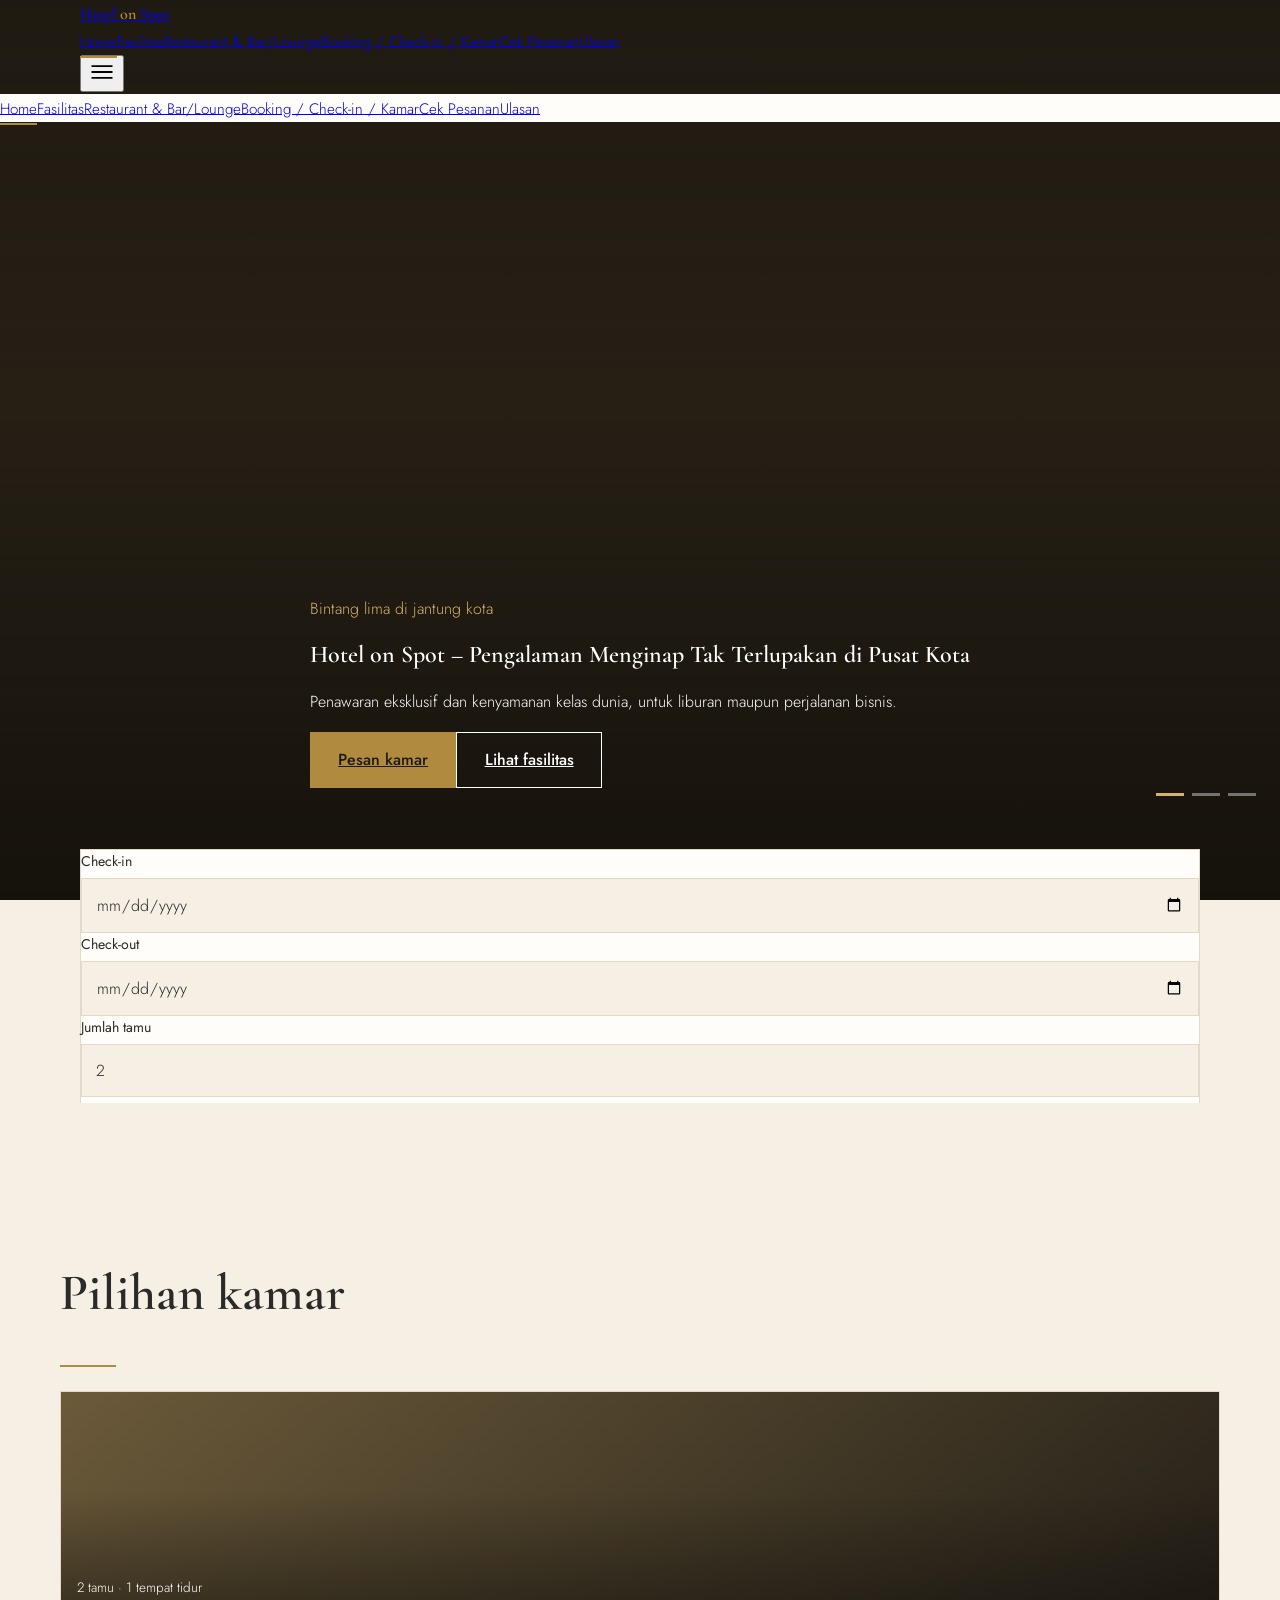
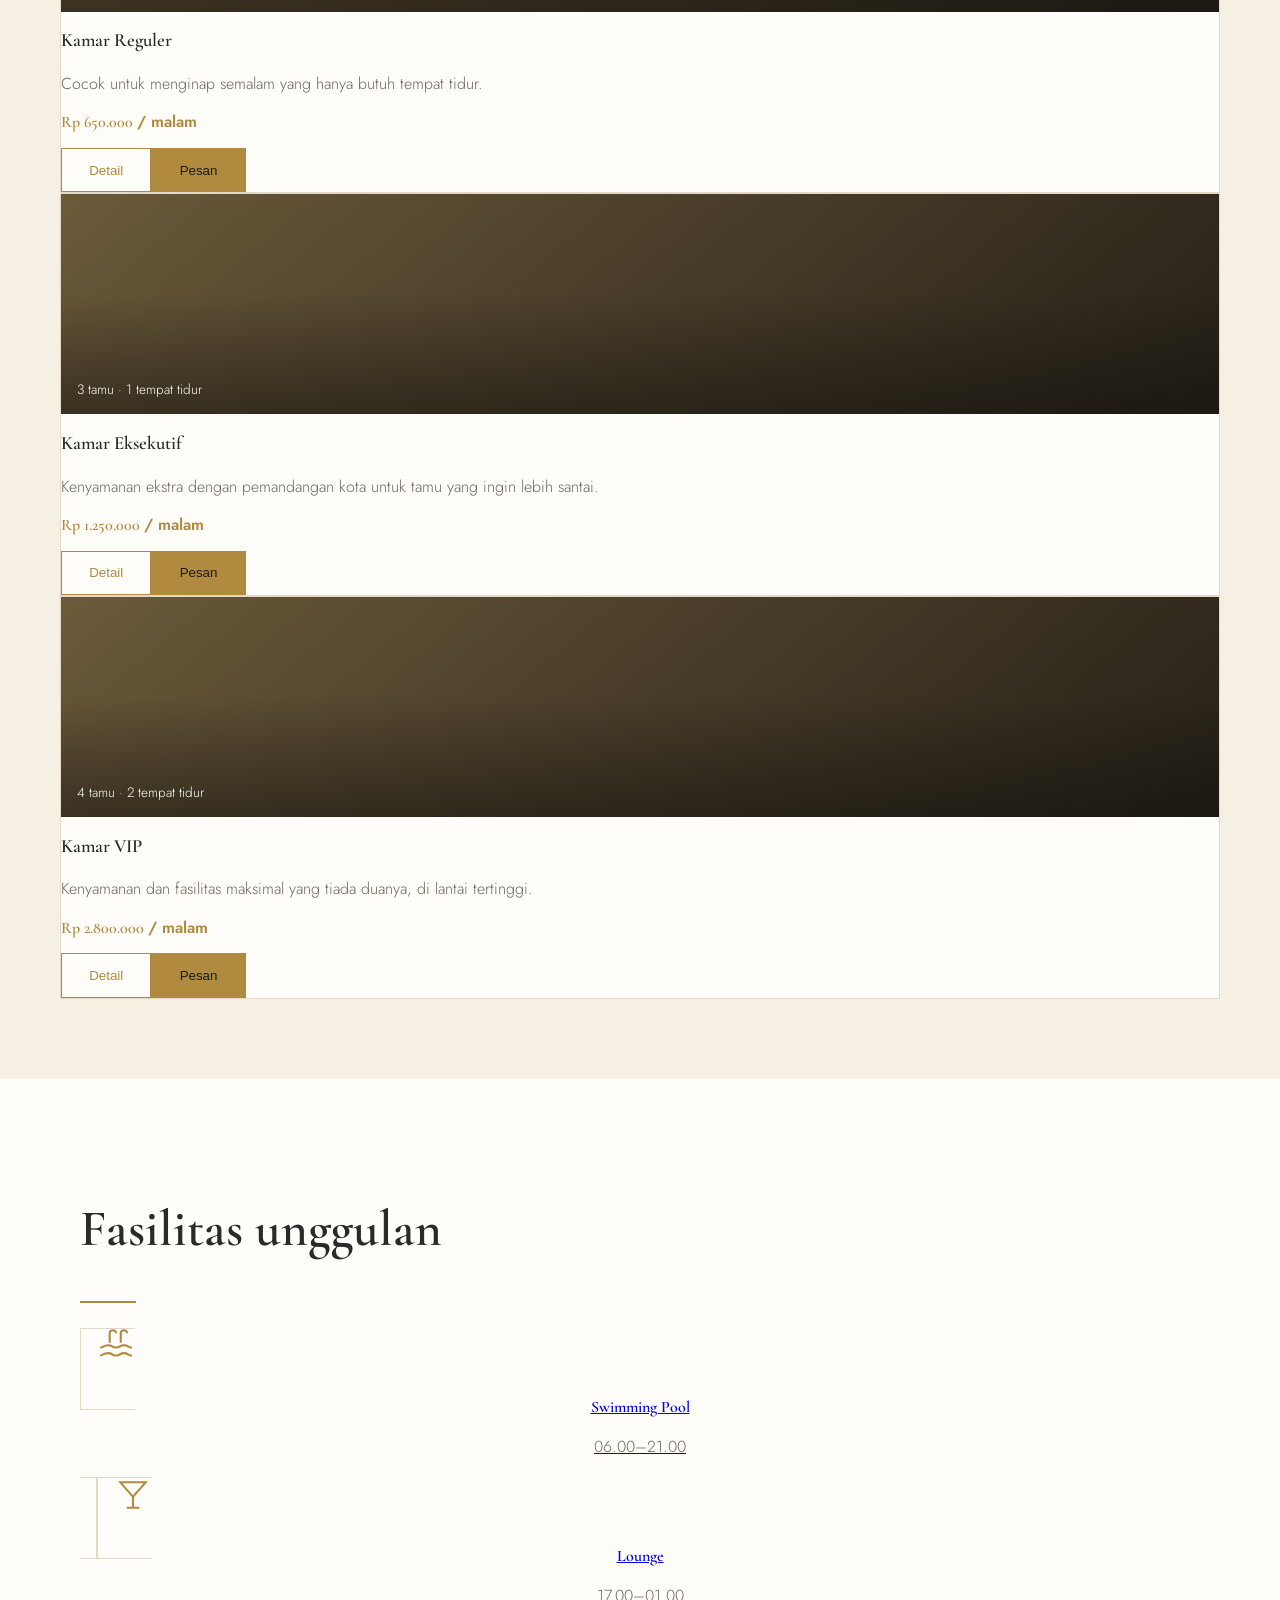
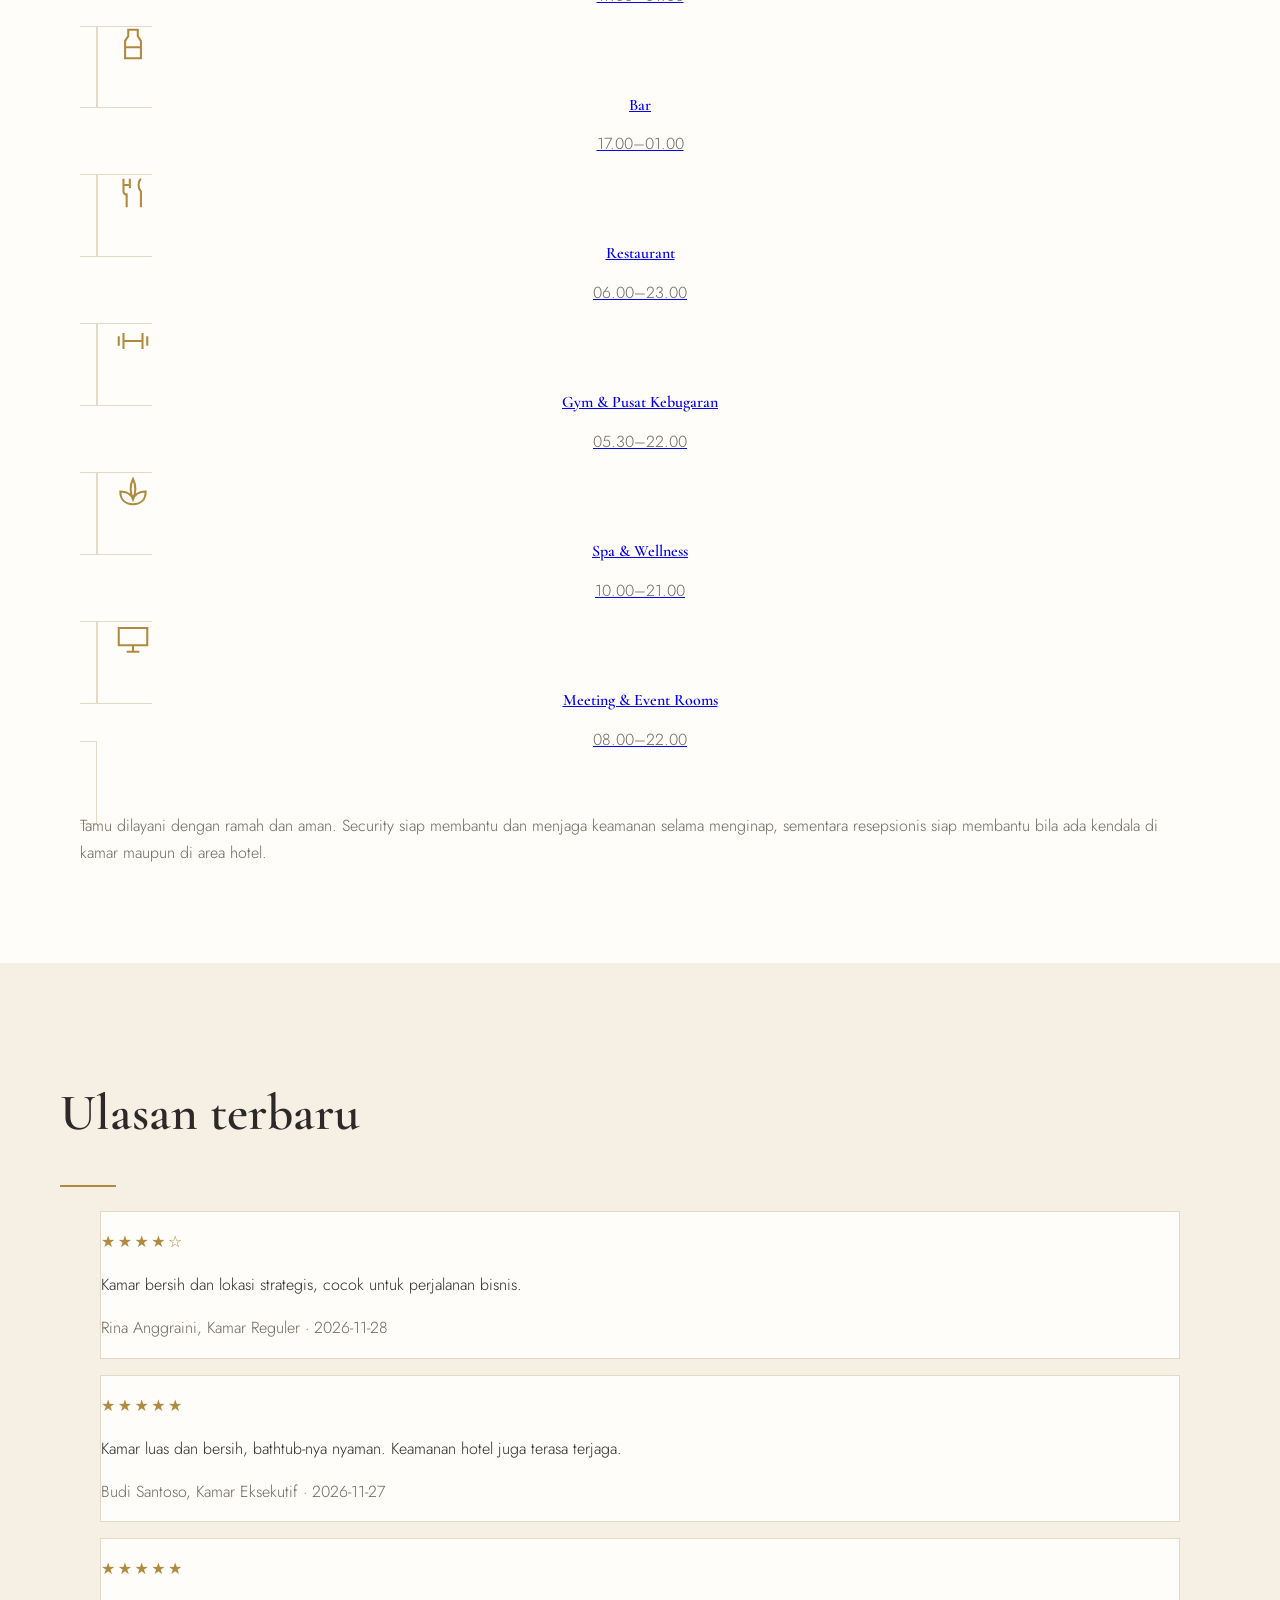
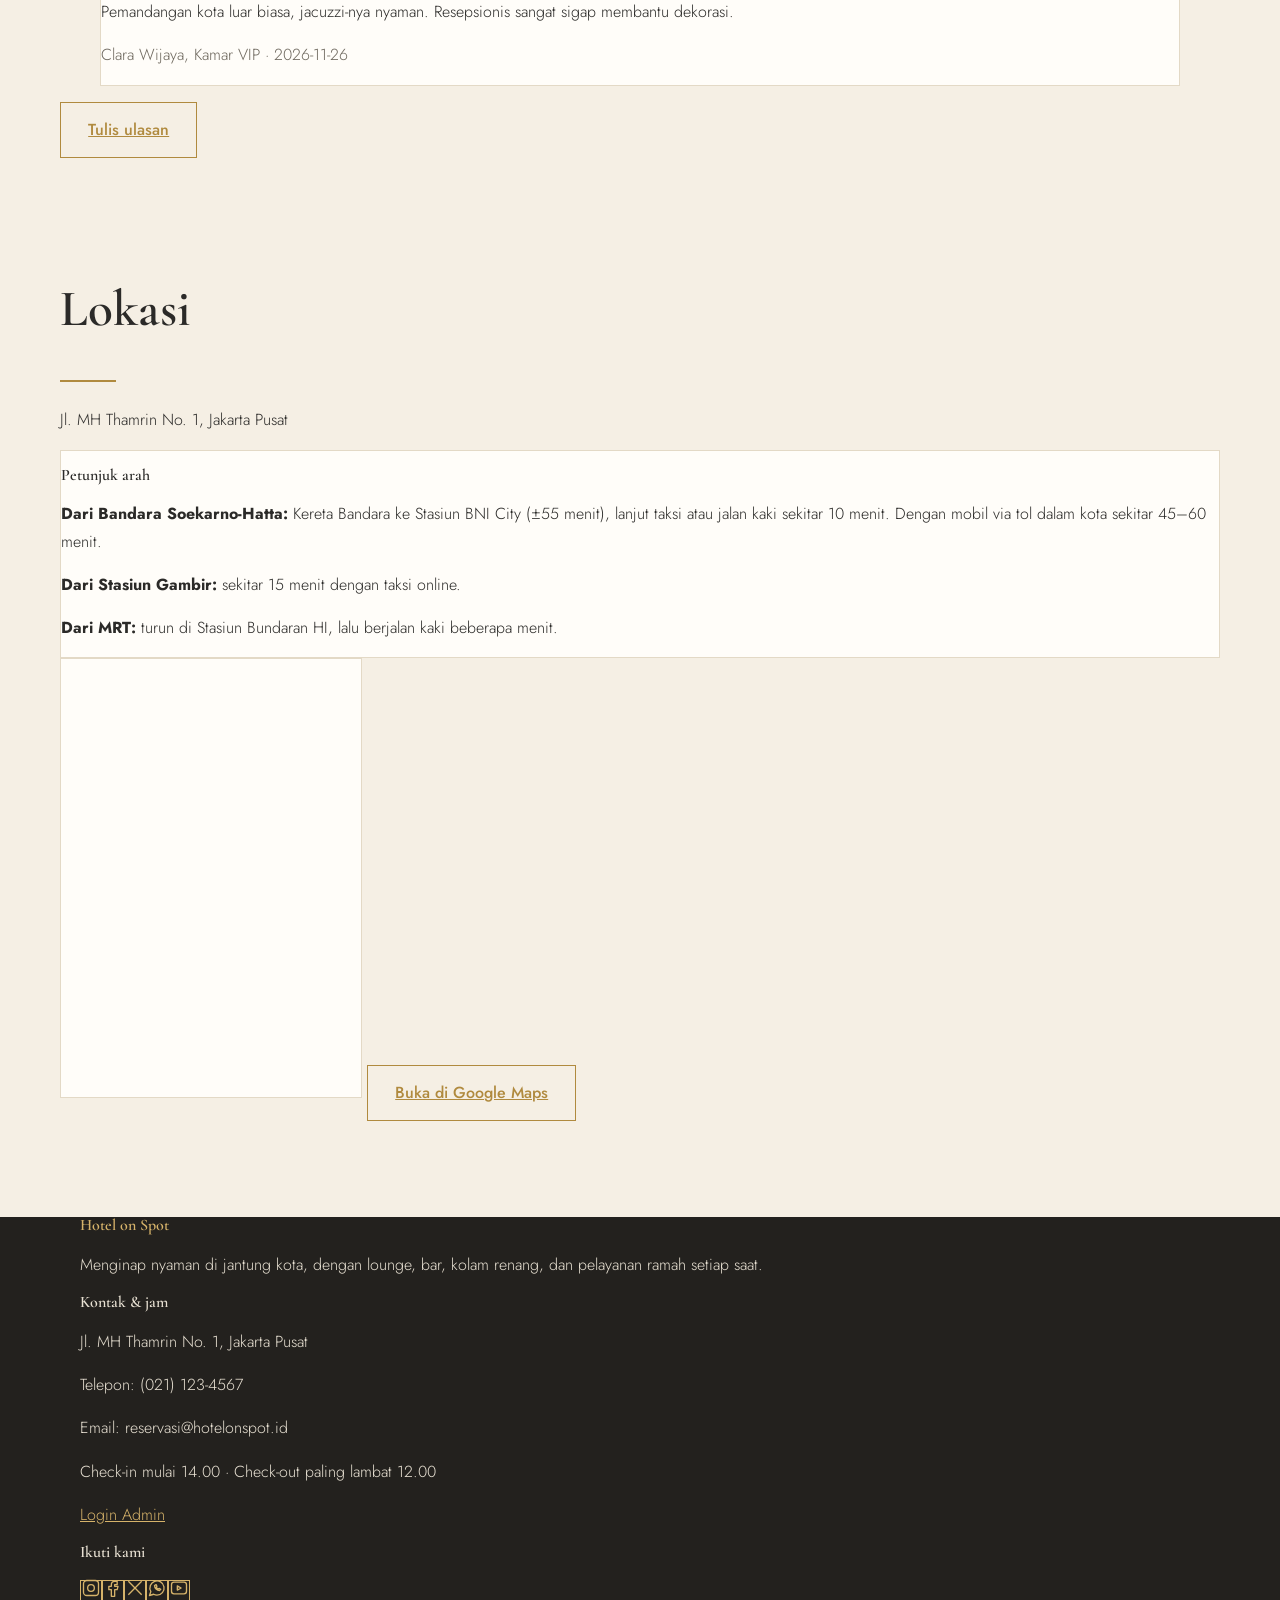
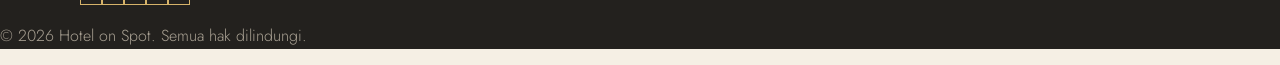
==== index.html @ 8a71a9d6 "Add files via upload" ====
<!DOCTYPE html>
<html lang="id">
<head>
<meta charset="utf-8">
<meta name="viewport" content="width=device-width, initial-scale=1">
<title>Hotel on Spot – Menginap di Pusat Kota</title>
<link href="https://fonts.googleapis.com/css2?family=Cormorant+Garamond:wght@500;600;700&family=Jost:wght@300;400;500&display=swap" rel="stylesheet">
<script src="https://cdn.tailwindcss.com"></script>
<link rel="stylesheet" href="style.css">
</head>
<body>

<header id="hdr">
  <div class="wrap flex items-center justify-between h-[72px]">
    <a href="#home" class="serif text-3xl">Hotel <span class="gold">on</span> Spot</a>
    <nav class="nav hidden lg:flex gap-7" id="nav"></nav>
    <button id="burger" class="lg:hidden p-2" aria-label="Buka menu" aria-expanded="false">
      <svg width="28" height="28" viewBox="0 0 24 24" fill="none" stroke="currentColor" stroke-width="1.6"><path d="M3 7h18M3 12h18M3 17h18"/></svg>
    </button>
  </div>
  <nav id="mnav" class="nav lg:hidden hidden flex-col gap-4 px-6 py-5"></nav>
</header>

<main>
<!-- HOME -->
<section class="view" id="v-home">
  <div class="hero">
    <div id="slides"></div>
    <div class="wrap w-full">
      <p class="mb-4 tracking-wide" style="color:var(--gold2)">Bintang lima di jantung kota</p>
      <h1 class="text-4xl md:text-7xl max-w-4xl">Hotel on Spot – Pengalaman Menginap Tak Terlupakan di Pusat Kota</h1>
      <p class="mt-6 max-w-xl text-lg">Penawaran eksklusif dan kenyamanan kelas dunia, untuk liburan maupun perjalanan bisnis.</p>
      <div class="mt-9 flex flex-wrap gap-3"><a class="btn" href="#booking">Pesan kamar</a><a class="btn btn-w" href="#fasilitas">Lihat fasilitas</a></div>
    </div>
    <div class="dots" id="dots"></div>
  </div>

  <div class="wrap quick">
    <form id="quick" class="card p-5 grid gap-4 md:grid-cols-4 items-end shadow-xl">
      <div><label for="qin">Check-in</label><input type="date" id="qin"></div>
      <div><label for="qout">Check-out</label><input type="date" id="qout"></div>
      <div><label for="qg">Jumlah tamu</label><input type="number" id="qg" min="1" max="6" value="2"></div>
      <button class="btn" type="submit">Cek ketersediaan</button>
    </form>
  </div>

  <div class="sec wrap">
    <h2 class="title rv">Pilihan kamar</h2><div class="rule"></div>
    <div class="grid gap-7 md:grid-cols-3" id="room-prev"></div>
  </div>

  <div class="sec" style="background:var(--surface)">
    <div class="wrap">
      <h2 class="title rv">Fasilitas unggulan</h2><div class="rule"></div>
      <div class="grid grid-cols-2 md:grid-cols-4 gap-4" id="fac-prev"></div>
      <p class="mt-8 max-w-2xl mute">Tamu dilayani dengan ramah dan aman. Security siap membantu dan menjaga keamanan selama menginap, sementara resepsionis siap membantu bila ada kendala di kamar maupun di area hotel.</p>
    </div>
  </div>

  <div class="sec wrap">
    <h2 class="title rv">Ulasan terbaru</h2><div class="rule"></div>
    <div class="grid gap-6 md:grid-cols-3" id="reviews"></div>
    <a class="btn btn-o mt-8" href="#ulasan">Tulis ulasan</a>
  </div>

  <div class="sec wrap grid gap-10 md:grid-cols-2" style="padding-top:0">
    <div class="rv">
      <h2 class="title">Lokasi</h2><div class="rule"></div>
      <p>Jl. MH Thamrin No. 1, Jakarta Pusat</p>
      <div class="card p-6 mt-5 space-y-3">
        <p class="serif text-2xl">Petunjuk arah</p>
        <p><b class="font-medium">Dari Bandara Soekarno-Hatta:</b> Kereta Bandara ke Stasiun BNI City (±55 menit), lanjut taksi atau jalan kaki sekitar 10 menit. Dengan mobil via tol dalam kota sekitar 45–60 menit.</p>
        <p><b class="font-medium">Dari Stasiun Gambir:</b> sekitar 15 menit dengan taksi online.</p>
        <p><b class="font-medium">Dari MRT:</b> turun di Stasiun Bundaran HI, lalu berjalan kaki beberapa menit.</p>
      </div>
    </div>
    <div class="rv">
      <iframe title="Peta Hotel on Spot" class="w-full card" style="height:440px" loading="lazy" src="https://www.google.com/maps?q=Jl.+MH+Thamrin+No.+1,+Jakarta+Pusat&output=embed"></iframe>
      <a class="btn btn-o mt-3" target="_blank" rel="noopener" href="https://www.google.com/maps/search/?api=1&query=Jl.+MH+Thamrin+No.+1+Jakarta+Pusat">Buka di Google Maps</a>
    </div>
  </div>
</section>

<!-- FASILITAS -->
<section class="view" id="v-fasilitas">
  <div class="ph" style="height:340px"><img id="fh" alt=""><div class="wrap" style="position:absolute;z-index:2;bottom:2.5rem;left:50%;transform:translateX(-50%);width:100%"><h1 class="title">Fasilitas</h1><p class="mt-2">Lounge, bar, kolam renang, dan lainnya, lengkap dengan jam operasional.</p></div></div>
  <div class="sec wrap space-y-20" id="fac-list"></div>
  <div class="wrap pb-20"><h2 class="title">Layanan tambahan</h2><div class="rule"></div><div class="grid gap-4 md:grid-cols-3" id="lay-list"></div></div>
</section>

<!-- RESTO -->
<section class="view" id="v-resto">
  <div class="wrap pt-28 grid grid-cols-2 md:grid-cols-4 gap-3" id="gallery"></div>
  <div class="sec wrap">
    <h1 class="title">Restaurant &amp; Bar/Lounge</h1><div class="rule"></div>
    <div class="card p-6 grid gap-5 md:grid-cols-2">
      <div><p class="serif text-2xl">Reservasi meja</p><a class="gold text-2xl serif" href="tel:+62211234567">(021) 123-4567</a><p class="text-sm mute">Restoran &amp; Lounge, setiap hari</p></div>
      <div><p class="serif text-2xl">Room service</p><a class="gold text-2xl serif" href="tel:+62211234568">(021) 123-4568 ext. 9</a><p class="text-sm mute">Diantar langsung ke kamar hotel</p></div>
    </div>
    <div class="tabs flex flex-wrap gap-2 mt-12" id="mtabs"></div>
    <div class="grid gap-12 md:grid-cols-2 mt-8" id="menus"></div>
  </div>
</section>

<!-- BOOKING: daftar kamar + form reservasi -->
<section class="view" id="v-booking">
  <div class="sec wrap" style="padding-top:8rem">
    <h1 class="title">Booking / Kamar</h1><div class="rule"></div>
    <p class="mb-10 max-w-2xl mute">Check-in mulai pukul <span class="ci-t"></span>, check-out paling lambat pukul <span class="co-t"></span>.</p>
    <div class="grid gap-7 lg:grid-cols-3" id="rooms"></div>

    <div class="grid gap-10 lg:grid-cols-5 mt-20" id="form-area">
      <form id="bf" class="card p-7 lg:col-span-3 grid gap-4 md:grid-cols-2" novalidate>
        <h2 class="title md:col-span-2" style="font-size:2.2rem">Form reservasi</h2>
        <div><label for="ci">Tanggal check-in</label><input type="date" id="ci"></div>
        <div><label for="co">Tanggal check-out</label><input type="date" id="co"></div>
        <div><label for="rt">Tipe kamar</label><select id="rt"></select></div>
        <div><label for="gs">Jumlah tamu</label><input type="number" id="gs" min="1" max="6" value="2"></div>
        <div><label for="nm">Nama lengkap tamu</label><input id="nm" autocomplete="name"></div>
        <div><label for="hp">No. telepon / WhatsApp</label><input id="hp" type="tel" placeholder="08xxxxxxxxxx" autocomplete="tel"></div>
        <div><label for="em">Email</label><input id="em" type="email" autocomplete="email"></div>
        <div><label for="idn">No. identitas KTP/paspor (opsional)</label><input id="idn" inputmode="numeric"></div>
        <div class="md:col-span-2"><label for="al">Alamat (opsional)</label><input id="al" autocomplete="street-address"></div>
        <div><label for="pr">Kode promo (opsional)</label><input id="pr" placeholder="SPOT10 / LIBURAN15"></div>
        <div><label for="rq">Permintaan khusus (opsional)</label><input id="rq"></div>
        <p id="err" class="md:col-span-2 text-sm" style="color:#c0392b" role="alert"></p>
        <button class="btn md:col-span-2" type="submit">Buat reservasi &amp; lanjut ke pembayaran</button>
      </form>
      <aside class="lg:col-span-2 space-y-5">
        <div class="card p-6"><p class="serif text-2xl mb-2">Ringkasan</p><div id="sum" class="mute">Pilih tanggal dan tipe kamar untuk melihat ketersediaan dan estimasi biaya.</div></div>
        <div class="card p-6"><p class="serif text-2xl mb-2">Kebijakan pembatalan</p><p class="mute">Pembatalan gratis hingga 48 jam sebelum check-in; setelahnya dikenakan biaya satu malam. Dana yang sudah dibayarkan dikembalikan melalui metode pembayaran semula dalam 3–7 hari kerja.</p></div>
      </aside>
    </div>
  </div>
</section>

<!-- PEMBAYARAN -->
<section class="view" id="v-bayar"><div class="sec wrap" style="padding-top:8rem;max-width:880px"><h1 class="title">Pembayaran</h1><div class="rule"></div><div id="bayar-box"></div></div></section>

<!-- KONFIRMASI / CEK PESANAN -->
<section class="view" id="v-pesanan"><div class="sec wrap" style="padding-top:8rem;max-width:880px">
  <h1 class="title">Cek Pesanan</h1><div class="rule"></div>
  <form id="cf" class="flex gap-3 flex-wrap"><input id="ck" placeholder="Kode booking, contoh: HOS-D3M004" style="flex:1;min-width:220px"><button class="btn" type="submit">Cari</button></form>
  <div id="pesanan-box" class="mt-8"></div>
</div></section>

<!-- ULASAN -->
<section class="view" id="v-ulasan"><div class="sec wrap" style="padding-top:8rem">
  <h1 class="title">Ulasan</h1><div class="rule"></div>
  <div class="grid gap-10 lg:grid-cols-5">
    <form id="uf" class="card p-7 lg:col-span-2 grid gap-4" novalidate>
      <h2 class="serif text-3xl">Tulis ulasan</h2>
      <p class="text-sm mute">Ulasan dapat ditulis setelah check-out, memakai kode booking Anda.</p>
      <div><label for="uk">Kode booking</label><input id="uk" placeholder="HOS-XXXXXX"></div>
      <div><label for="ur">Rating</label><select id="ur"><option value="5">★★★★★ – Sangat baik</option><option value="4">★★★★ – Baik</option><option value="3">★★★ – Cukup</option><option value="2">★★ – Kurang</option><option value="1">★ – Buruk</option></select></div>
      <div><label for="ukm">Komentar</label><textarea id="ukm" rows="4"></textarea></div>
      <p id="uerr" class="text-sm" style="color:#c0392b" role="alert"></p>
      <button class="btn" type="submit">Kirim ulasan</button>
    </form>
    <div class="lg:col-span-3 space-y-4" id="ulasan-list"></div>
  </div>
</div></section>
</main>

<footer>
  <div class="wrap py-16 grid gap-10 md:grid-cols-3">
    <div><p class="serif text-3xl" style="color:var(--gold2)">Hotel on Spot</p><p class="mt-3 text-sm">Menginap nyaman di jantung kota, dengan lounge, bar, kolam renang, dan pelayanan ramah setiap saat.</p></div>
    <div class="text-sm space-y-1"><p class="serif text-2xl mb-2">Kontak &amp; jam</p><p>Jl. MH Thamrin No. 1, Jakarta Pusat</p><p>Telepon: (021) 123-4567</p><p>Email: reservasi@hotelonspot.id</p><p>Check-in mulai <span class="ci-t"></span> · Check-out paling lambat <span class="co-t"></span></p><p class="pt-2"><a href="admin.html" style="color:var(--gold2)">Login Admin</a></p></div>
    <div><p class="serif text-2xl mb-3">Ikuti kami</p><div class="flex gap-3" id="soc"></div></div>
  </div>
  <p class="text-center text-xs pb-6" style="color:#a9a193">© 2026 Hotel on Spot. Semua hak dilindungi.</p>
</footer>

<button id="top" aria-label="Kembali ke atas">↑</button>
<div id="toast" role="status"></div>
<div class="ov" id="ov"><button class="x" aria-label="Tutup">×</button><div id="ovc" style="position:relative;max-width:100%;width:100%;display:flex;justify-content:center"></div></div>

<script src="db.js"></script>
<script src="script.js"></script>
</body>
</html>
---- style.css ----
:root{--bg:#f5efe4;--surface:#fffdf9;--ink:#2b2a28;--mute:#6d675d;--gold:#b08a3e;--gold2:#d6b36a;--line:#e3d9c6;--dark:#23211e}
*{box-sizing:border-box}
html{scroll-behavior:smooth;scroll-padding-top:90px}
body{margin:0;background:var(--bg);color:var(--ink);font-family:'Jost',system-ui,sans-serif;font-weight:300;line-height:1.7}
h1,h2,h3,.serif{font-family:'Cormorant Garamond',Georgia,serif;font-weight:600;line-height:1.12}
.wrap{max-width:1160px;margin:0 auto;padding:0 1.25rem}
.sec{padding:5rem 0}
.gold{color:var(--gold)}
.mute{color:var(--mute)}
.title{font-size:clamp(2rem,4.5vw,3.2rem)}
.rule{width:56px;height:2px;background:var(--gold);margin:1rem 0 1.5rem}

/* header */
#hdr{position:fixed;top:0;left:0;right:0;z-index:50;color:#fff;transition:background .35s,color .35s,box-shadow .35s}
#hdr.solid{background:rgba(255,253,249,.88);backdrop-filter:blur(14px);-webkit-backdrop-filter:blur(14px);color:var(--ink);box-shadow:0 1px 0 var(--line)}
.nav a{position:relative;padding:.35rem 0;cursor:pointer;font-size:.95rem}
.nav a::after{content:"";position:absolute;left:0;bottom:0;height:2px;width:0;background:var(--gold);transition:width .3s}
.nav a:hover::after,.nav a.on::after{width:100%}
#mnav{background:var(--surface);color:var(--ink)}

/* buttons */
.btn{display:inline-block;background:var(--gold);color:#1b1a17;padding:.85rem 1.7rem;font-weight:500;border:1px solid var(--gold);cursor:pointer;transition:transform .2s,background .2s,color .2s}
.btn:hover{background:var(--gold2);transform:translateY(-2px)}
.btn-o{background:transparent;color:var(--gold)}
.btn-o:hover{background:var(--gold);color:#1b1a17}
.btn-w{background:transparent;color:#fff;border-color:#fff}
.btn-w:hover{background:#fff;color:#1b1a17}

/* views */
.view{display:none}.view.on{display:block;animation:fade .5s ease}
@keyframes fade{from{opacity:0}to{opacity:1}}

/* hero */
.hero{position:relative;min-height:100vh;display:flex;align-items:flex-end;color:#fff;overflow:hidden;background:#2b2418}
.slide{position:absolute;inset:0;background-size:cover;background-position:center;opacity:0;transition:opacity 1.6s ease;transform:scale(1.02)}
.slide.on{opacity:1;animation:kb 9s ease-out forwards}
@keyframes kb{to{transform:scale(1.1)}}
.hero::after{content:"";position:absolute;inset:0;background:linear-gradient(to top,rgba(18,15,10,.85),rgba(18,15,10,.2) 55%,rgba(18,15,10,.45))}
.hero .wrap{position:relative;z-index:2;padding-bottom:7rem;padding-top:8rem}
.dots{position:absolute;z-index:3;right:1.5rem;bottom:6.5rem;display:flex;gap:.5rem}
.dots button{width:28px;height:3px;border:0;background:rgba(255,255,255,.4);cursor:pointer}
.dots button.on{background:var(--gold2)}

/* quick form */
.quick{position:relative;z-index:10;margin-top:-3.2rem}
.card{background:var(--surface);border:1px solid var(--line)}
.lift{transition:transform .35s,box-shadow .35s}
.lift:hover{transform:translateY(-6px);box-shadow:0 20px 40px -18px rgba(43,42,40,.35)}

/* images */
.ph{position:relative;overflow:hidden;background:linear-gradient(140deg,#6b5a3a,#241f17);color:#fff}
.ph img{position:absolute;inset:0;width:100%;height:100%;object-fit:cover;transition:transform .8s}
.lift:hover .ph img,.ph.zoom:hover img{transform:scale(1.07)}
.ph::after{content:"";position:absolute;inset:0;background:linear-gradient(to top,rgba(20,18,14,.5),transparent 55%);pointer-events:none}
.ph .cap{position:absolute;z-index:2;left:1rem;bottom:.8rem;font-size:.85rem}

/* stats */
.stat b{display:block;font-family:'Cormorant Garamond',serif;font-size:2.6rem;color:var(--gold);font-weight:600}

/* facility tiles */
.tile{padding:1.8rem 1rem;text-align:center;cursor:pointer;transition:background .3s,color .3s,transform .3s}
.tile:hover{background:var(--dark);color:#fff;transform:translateY(-4px)}
.tile svg{width:38px;height:38px;margin:0 auto .6rem;stroke:var(--gold);fill:none;stroke-width:1.3}

/* forms */
label{font-size:.88rem;font-weight:400;display:block;margin-bottom:.25rem}
input,select,textarea{width:100%;background:var(--bg);border:1px solid var(--line);padding:.75rem .85rem;color:var(--ink);font:inherit;transition:border-color .2s,box-shadow .2s}
input:focus,select:focus,textarea:focus{outline:none;border-color:var(--gold);box-shadow:0 0 0 3px rgba(176,138,62,.2)}
a:focus-visible,button:focus-visible{outline:2px solid var(--gold);outline-offset:2px}

/* menu */
.tabs button{padding:.55rem 1.3rem;border:1px solid var(--line);background:var(--surface);cursor:pointer;font:inherit;transition:all .25s}
.tabs button.on{background:var(--dark);color:#fff;border-color:var(--dark)}
.menu-row{display:flex;gap:1rem;justify-content:space-between;padding:.95rem 0;border-bottom:1px dashed var(--line)}

/* reviews */
.stars{color:var(--gold);letter-spacing:.15em}

/* modal + lightbox */
.ov{position:fixed;inset:0;z-index:80;background:rgba(15,13,10,.78);display:none;align-items:center;justify-content:center;padding:1rem}
.ov.on{display:flex;animation:fade .25s}
.modal{max-width:880px;width:100%;max-height:92vh;overflow:auto;background:var(--surface)}
.x{position:absolute;top:.6rem;right:.9rem;font-size:2rem;line-height:1;background:none;border:0;color:#fff;cursor:pointer;z-index:5}

/* reveal */
.rv{opacity:0;transform:translateY(22px);transition:opacity .8s,transform .8s}
.rv.in{opacity:1;transform:none}

/* misc */
#top{position:fixed;right:1.2rem;bottom:1.2rem;z-index:45;width:46px;height:46px;border-radius:50%;border:0;background:var(--gold);cursor:pointer;display:none;font-size:1.2rem}
#toast{position:fixed;left:50%;bottom:1.5rem;transform:translateX(-50%);background:var(--dark);color:#fff;padding:.8rem 1.4rem;z-index:90;display:none}
footer{background:var(--dark);color:#e8e1d3}
@media (prefers-reduced-motion:reduce){*{animation:none!important;transition:none!important}.rv{opacity:1;transform:none}}

/* ===== badge, tabel, admin ===== */
.badge{display:inline-block;padding:.1rem .6rem;border-radius:999px;font-size:.78rem;font-weight:500;background:#eee;color:#333;white-space:nowrap}
.b-lunas,.b-dikonfirmasi,.b-check-out{background:#e3f1e4;color:#2e6b32}
.b-menunggu_pembayaran,.b-menunggu_verifikasi{background:#fbf0d6;color:#8a6414}
.b-check-in{background:#dfeaf7;color:#244e86}
.b-dibatalkan,.b-ditolak{background:#f8dedb;color:#a33327}
.adm-top{position:sticky;top:0;z-index:60;display:flex;align-items:center;justify-content:space-between;gap:1rem;padding:.8rem 1.25rem;background:var(--dark);color:#fff}
.adm-wrap{display:flex;min-height:calc(100vh - 64px)}
.adm-side{width:230px;flex-shrink:0;background:var(--surface);border-right:1px solid var(--line);padding:1rem 0}
.adm-side a{display:block;padding:.7rem 1.4rem;cursor:pointer;border-left:3px solid transparent}
.adm-side a:hover,.adm-side a.on{background:var(--bg);border-left-color:var(--gold)}
.adm-main{flex:1;min-width:0;padding:1.8rem 1.4rem}
.tbl-w{overflow-x:auto;border:1px solid var(--line);background:var(--surface)}
.tbl{width:100%;border-collapse:collapse;font-size:.92rem}
.tbl th{text-align:left;padding:.7rem .8rem;background:var(--bg);font-weight:500;white-space:nowrap}
.tbl td{padding:.7rem .8rem;border-top:1px solid var(--line);vertical-align:top}
.acts{display:flex;gap:.4rem;flex-wrap:wrap}
.sbtn{border:1px solid var(--gold);background:transparent;color:var(--ink);padding:.25rem .7rem;font:inherit;font-size:.82rem;cursor:pointer;transition:background .2s}
.sbtn:hover,.gold-b{background:var(--gold)}
.sbtn.danger{border-color:#c0392b;color:#c0392b}.sbtn.danger:hover{background:#c0392b;color:#fff}
@media (max-width:1023px){.adm-side{position:fixed;top:56px;bottom:0;left:0;z-index:55;transform:translateX(-100%);transition:transform .3s}.adm-side.open{transform:none}}
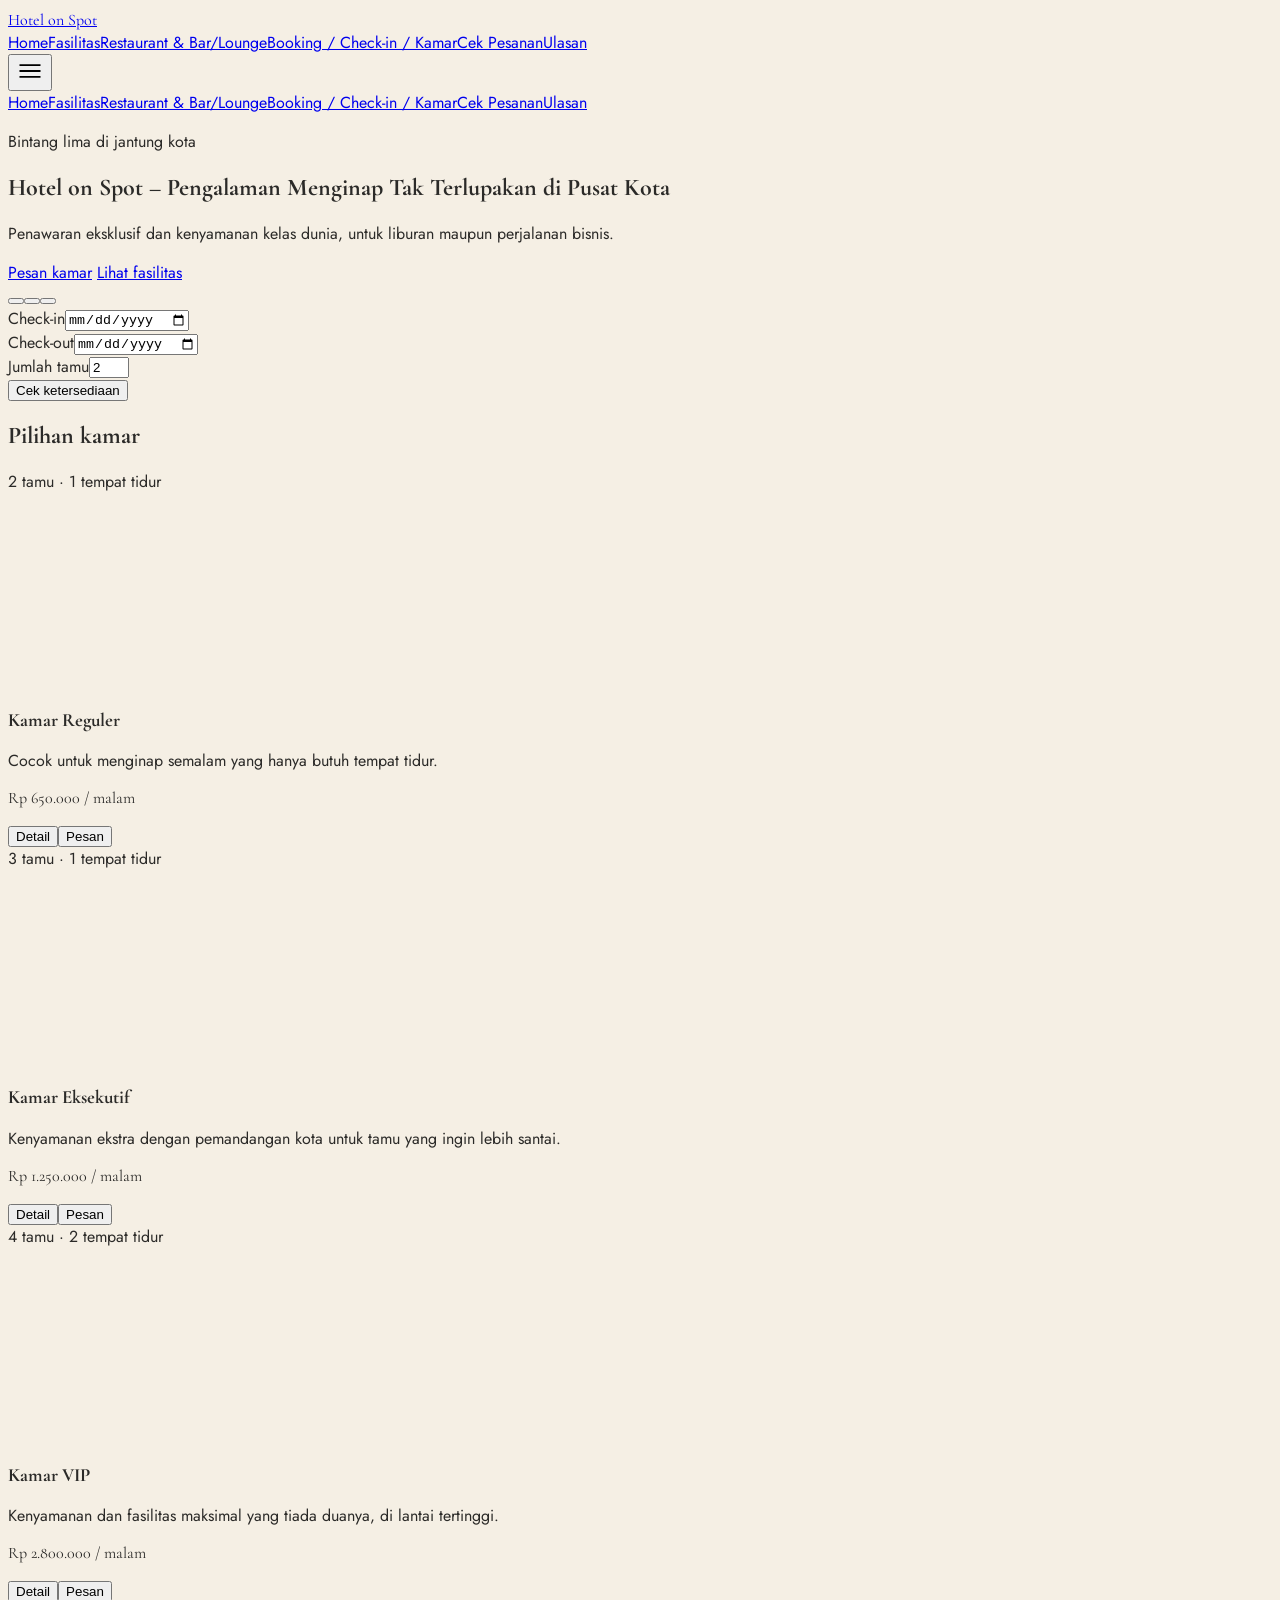
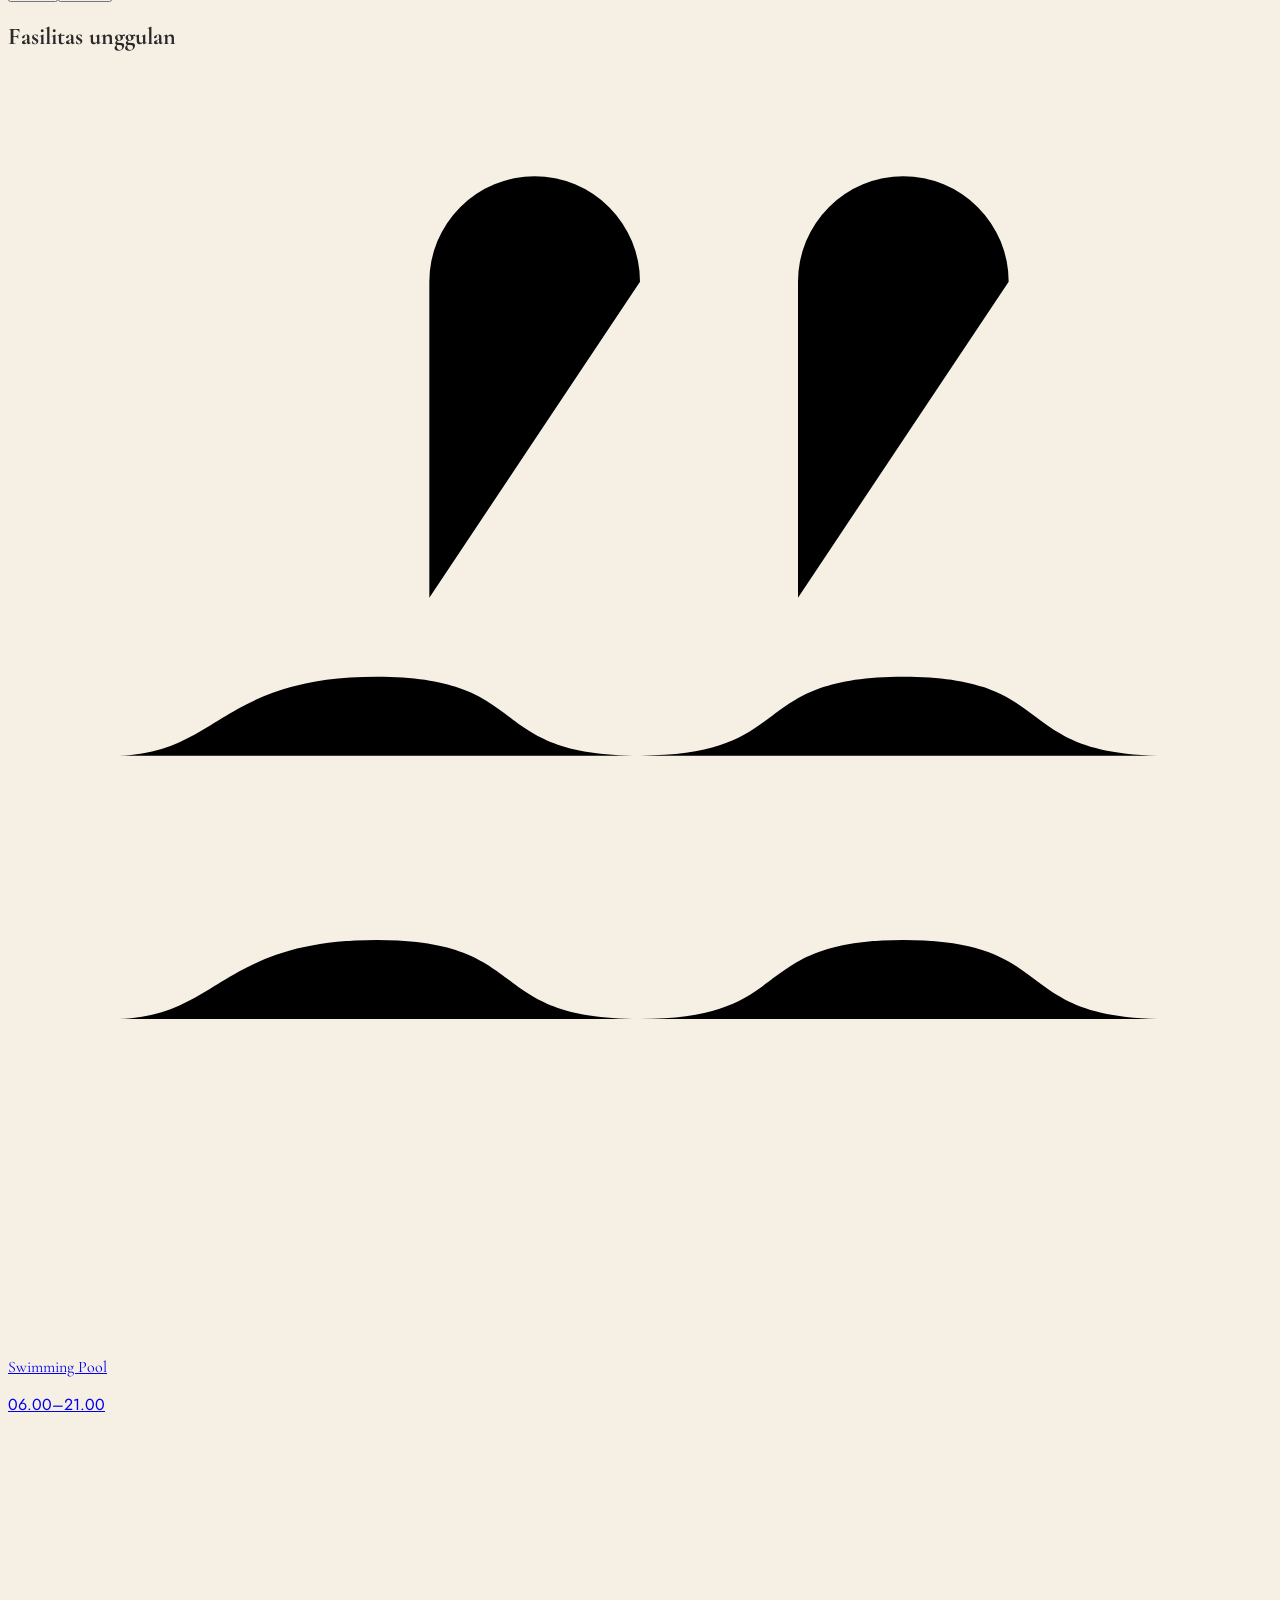
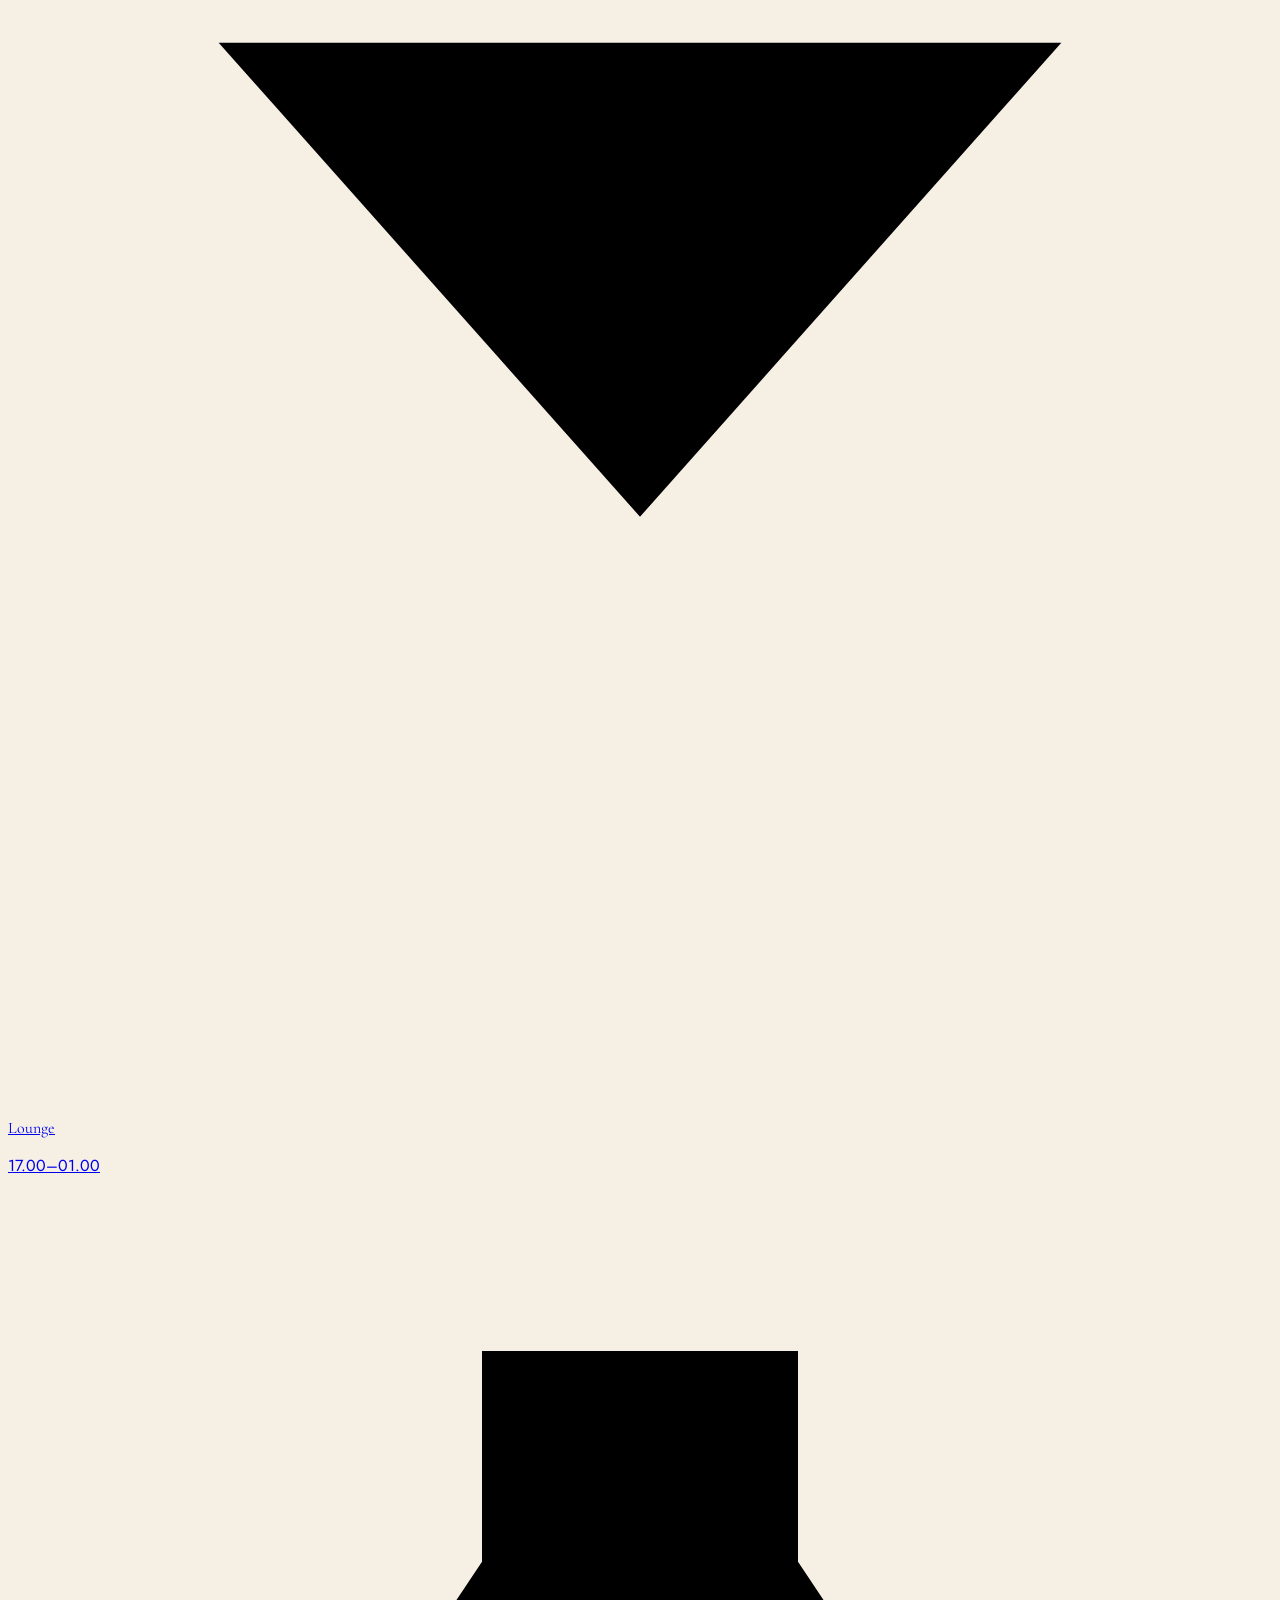
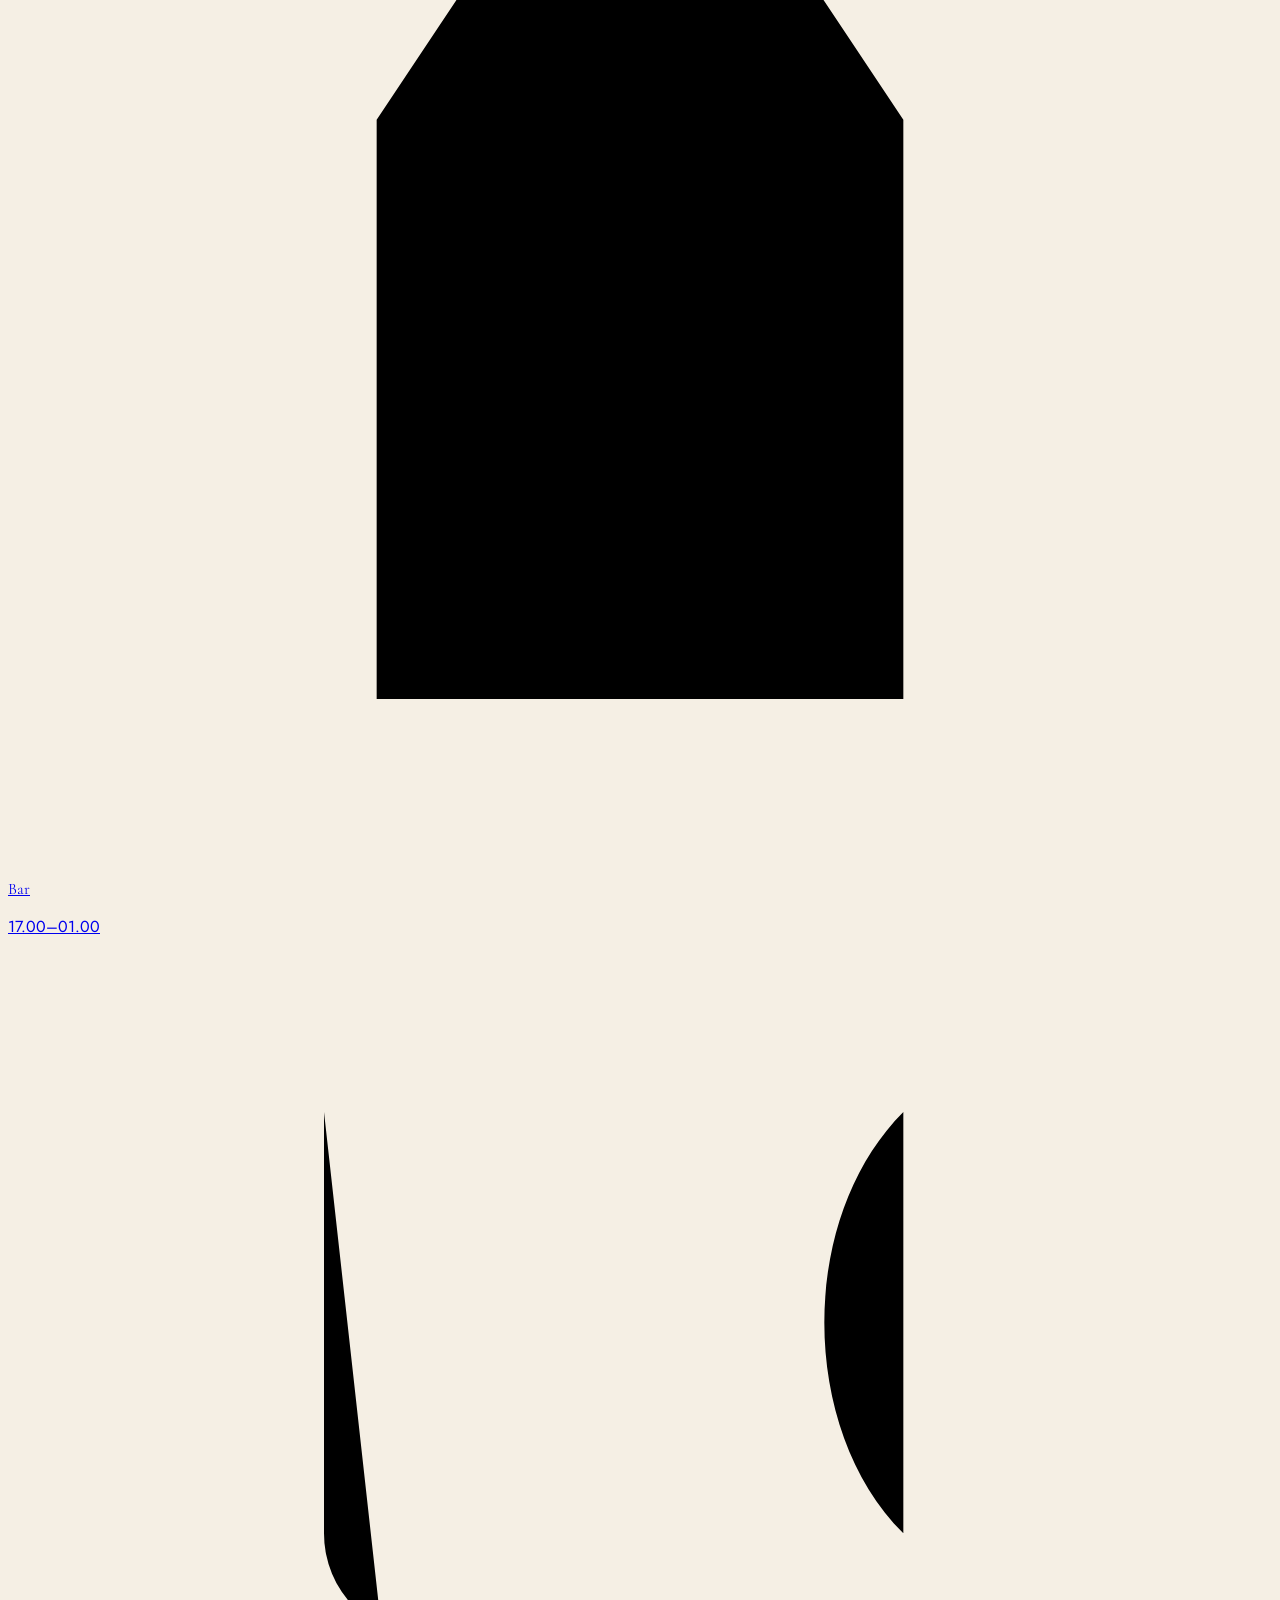
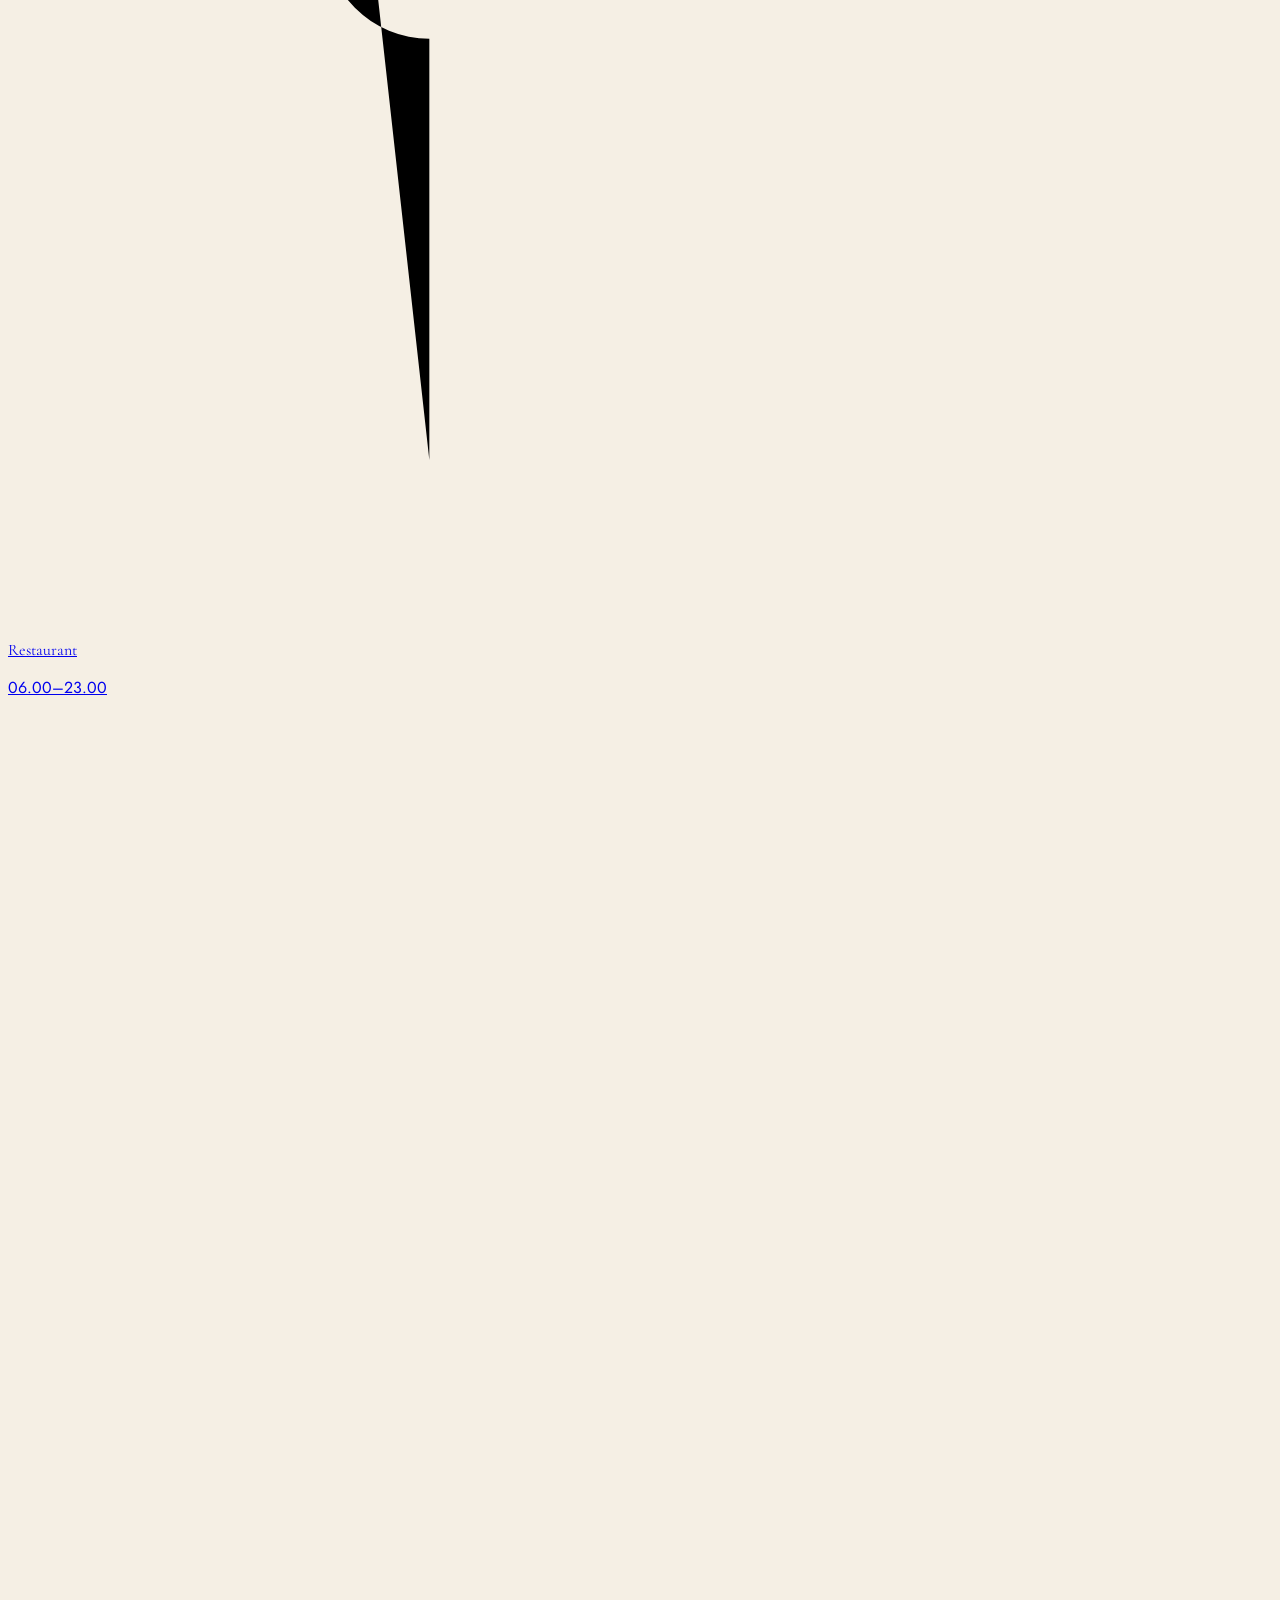
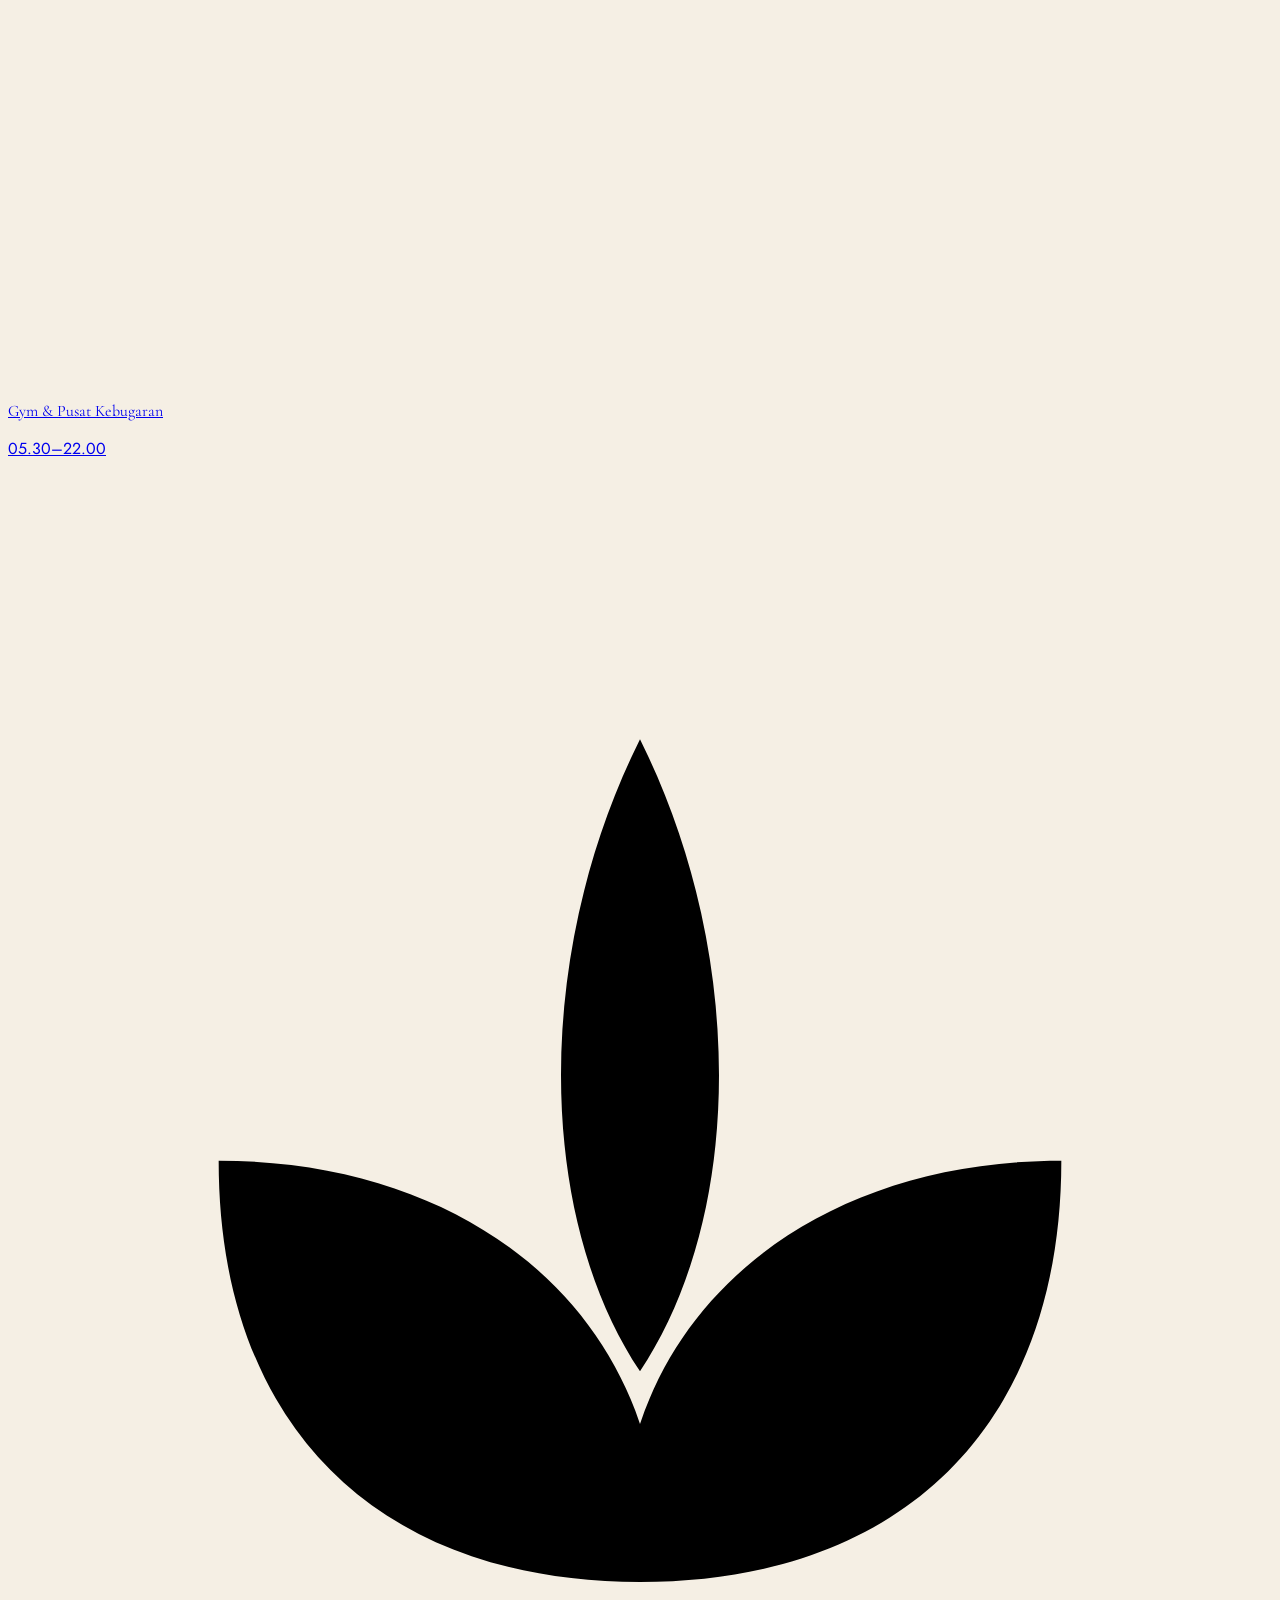
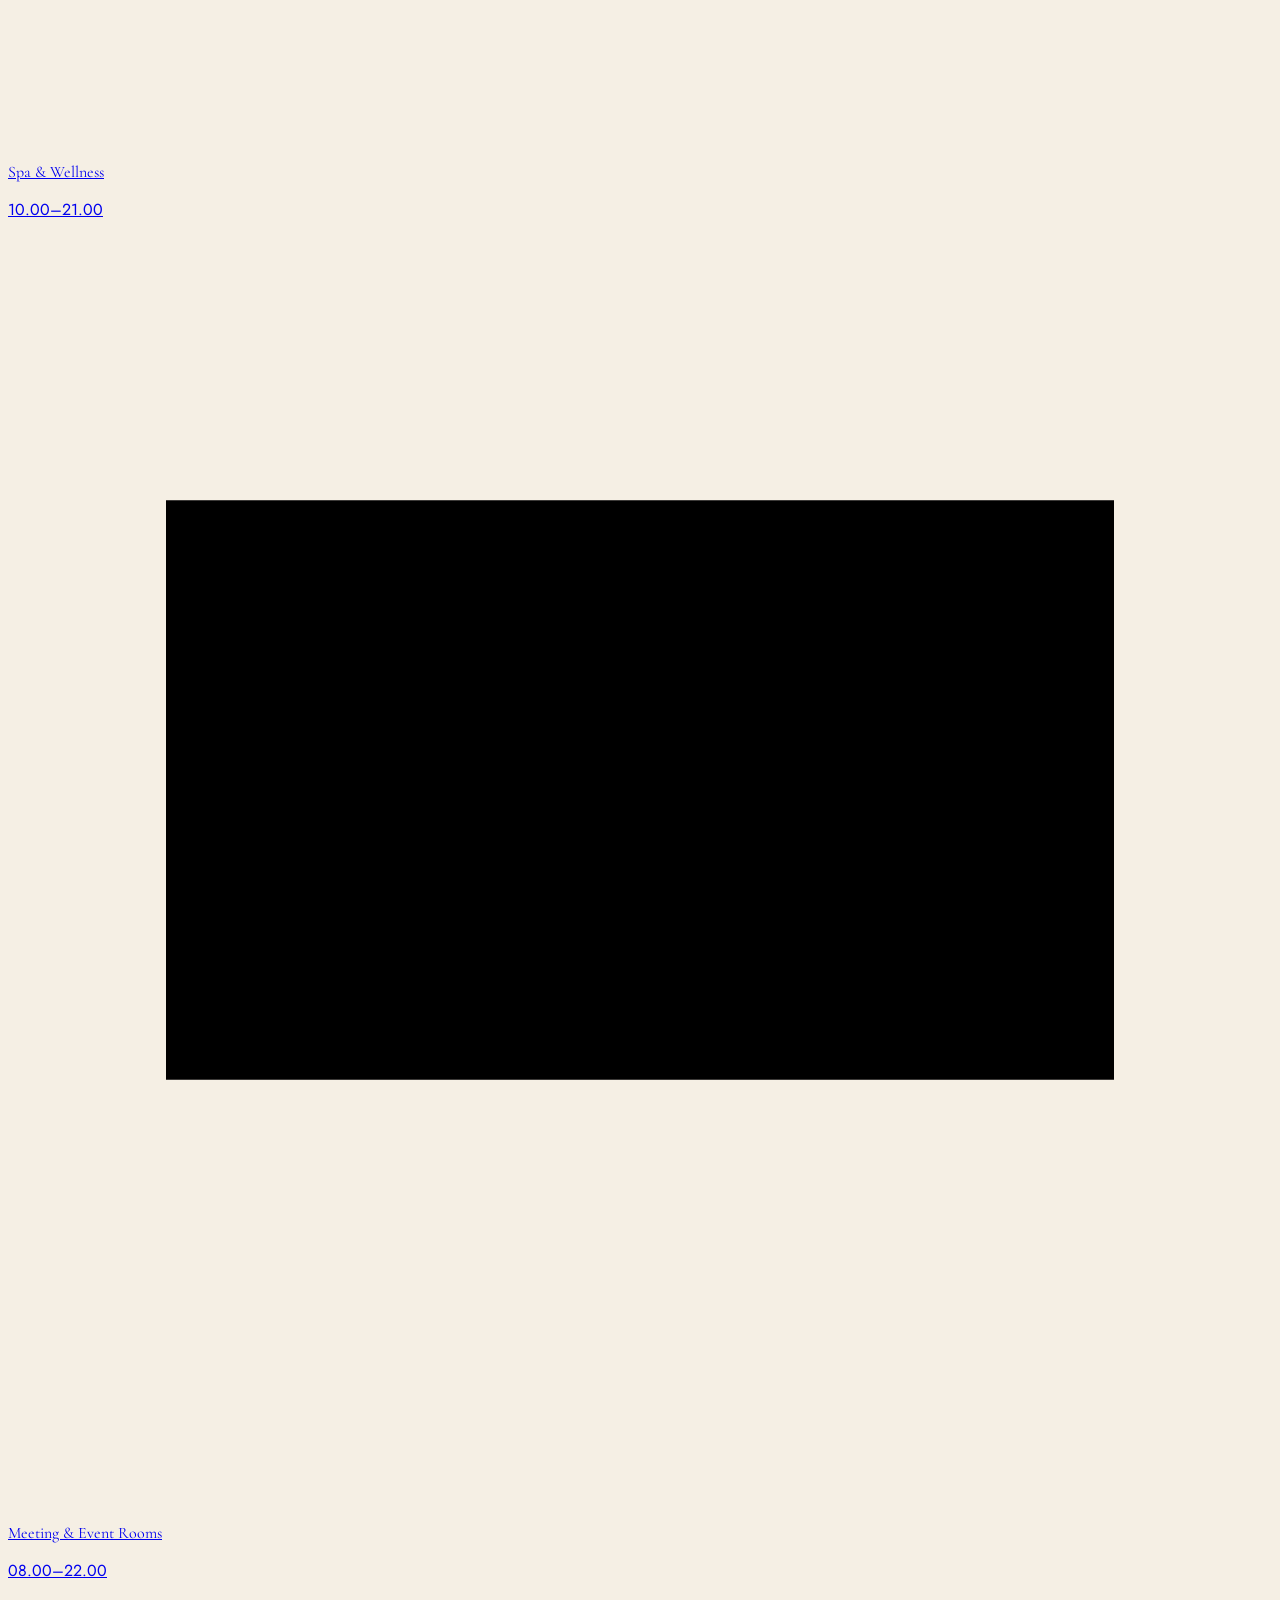
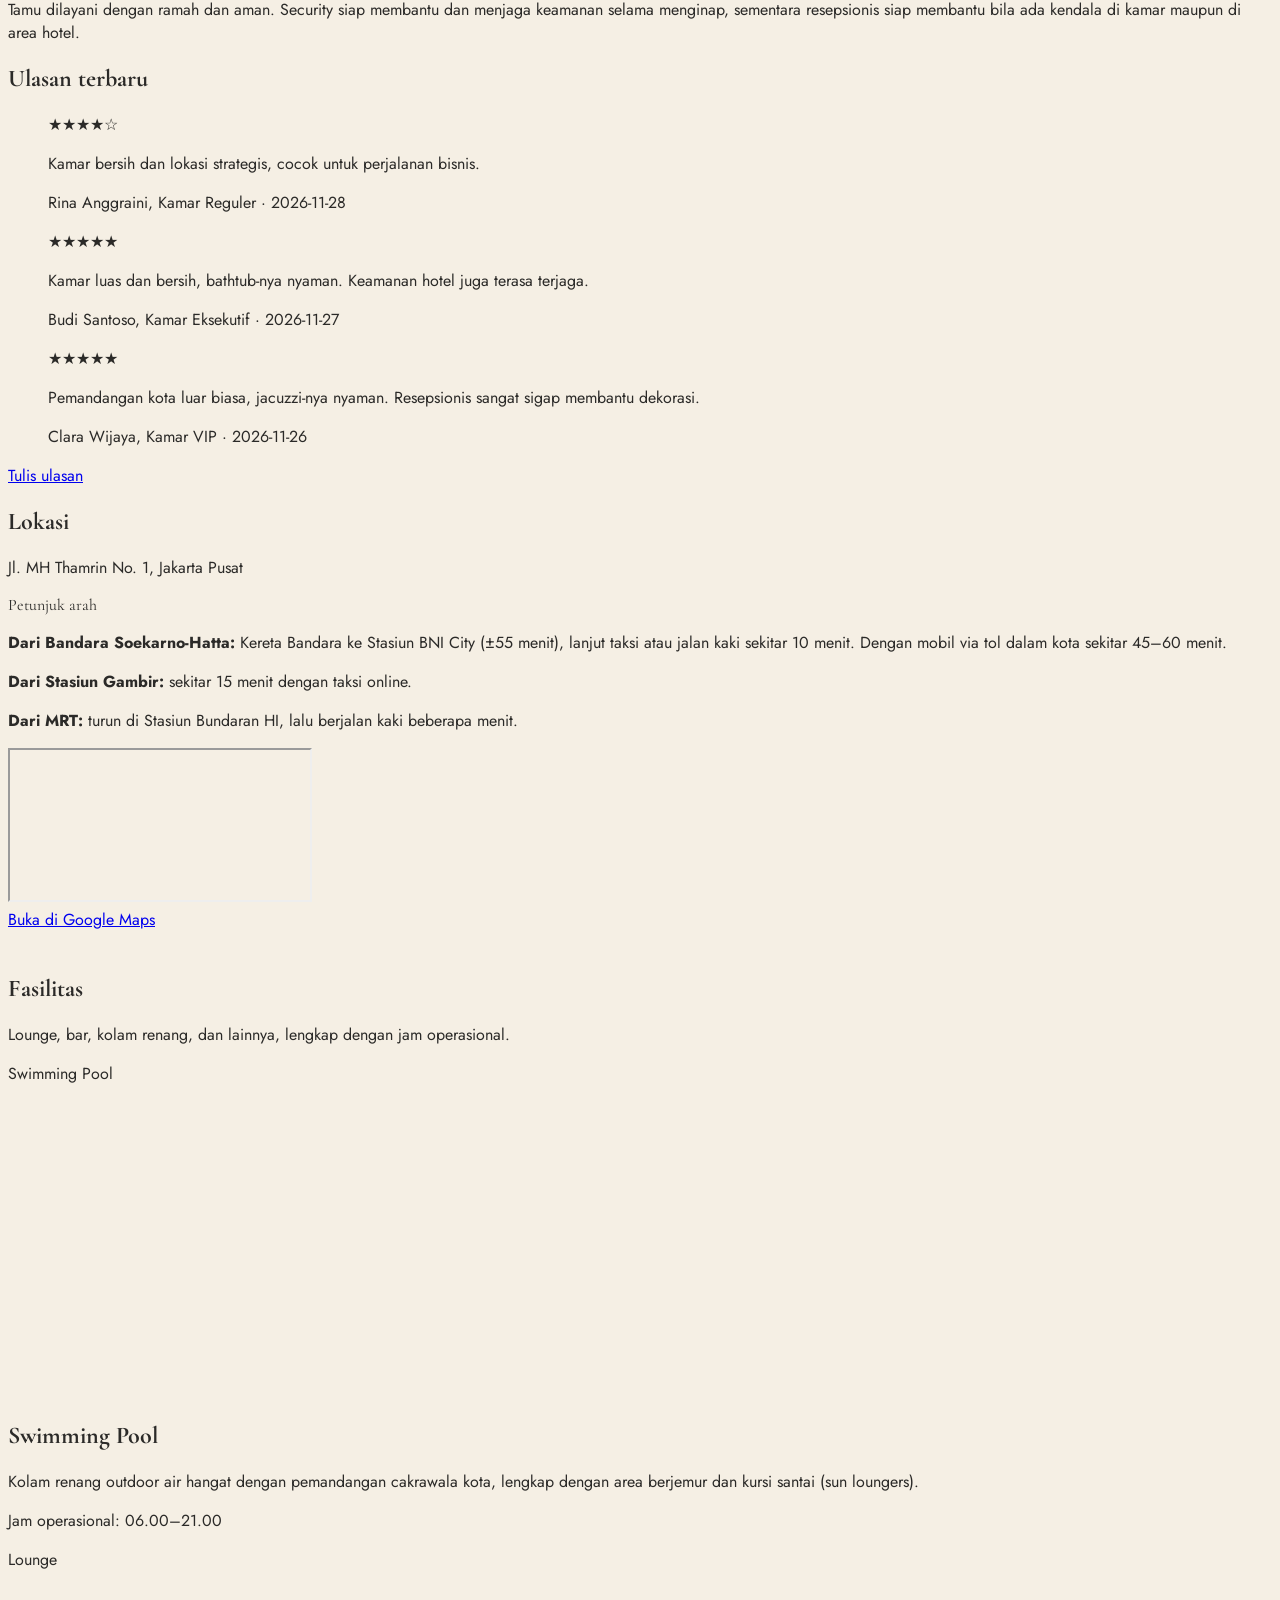
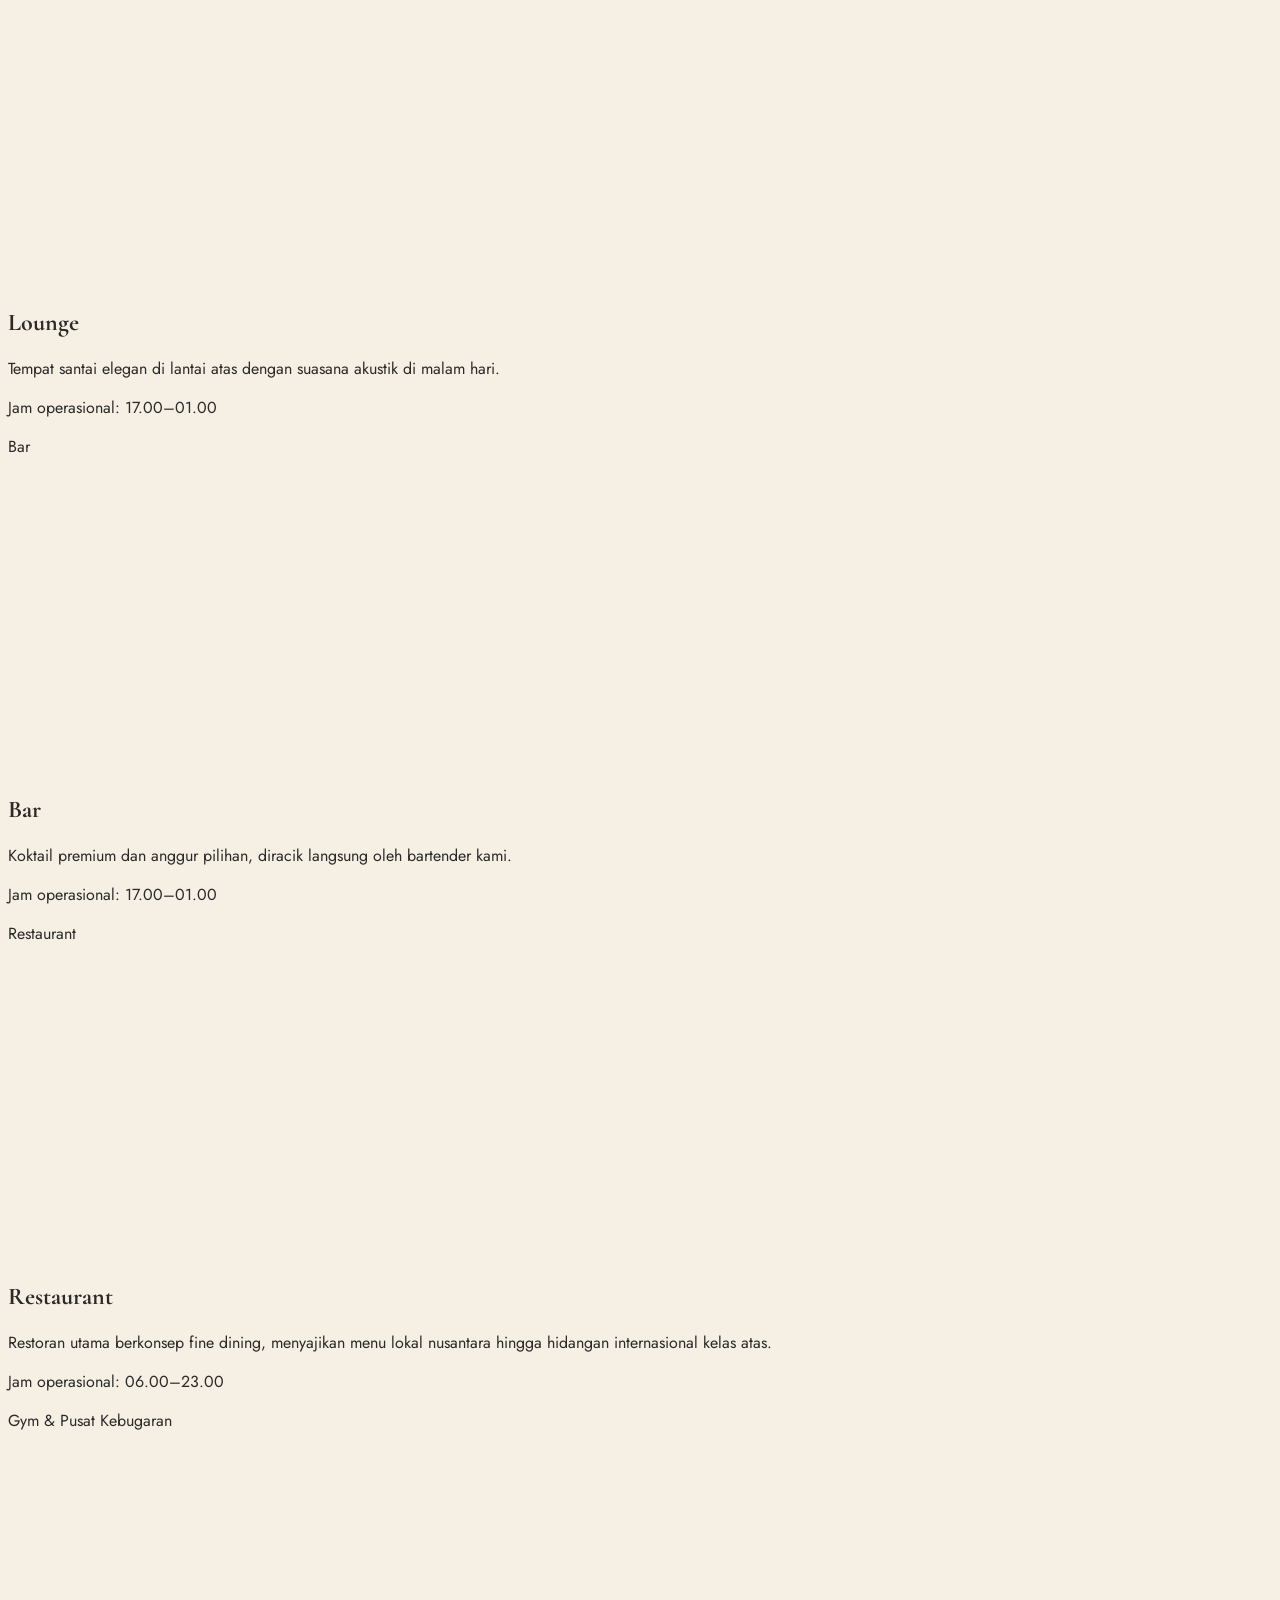
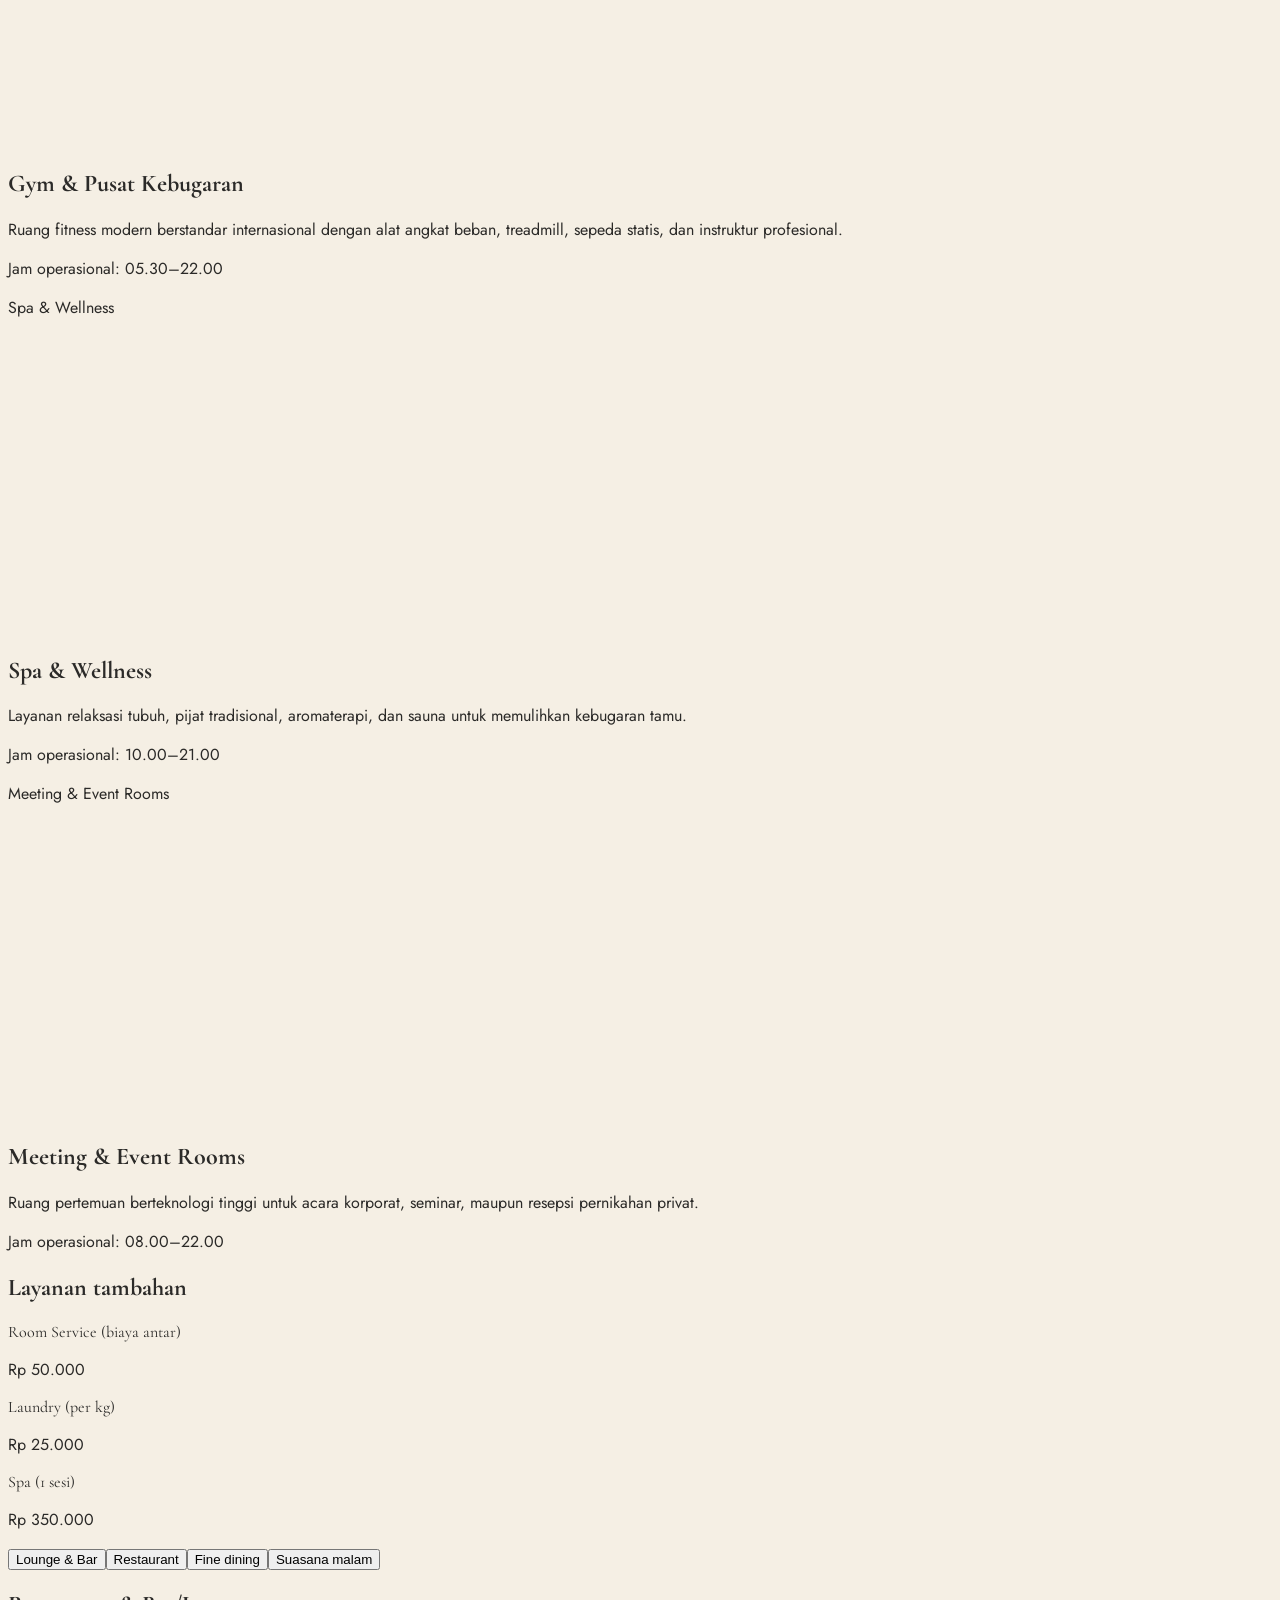
==== commit 3ec1a2a5: "Add files via upload" ====
--- a/index.html
+++ b/index.html
@@ -1,181 +1,203 @@
-<!DOCTYPE html>
-<html lang="id">
-<head>
-<meta charset="utf-8">
-<meta name="viewport" content="width=device-width, initial-scale=1">
-<title>Hotel on Spot – Menginap di Pusat Kota</title>
-<link href="https://fonts.googleapis.com/css2?family=Cormorant+Garamond:wght@500;600;700&family=Jost:wght@300;400;500&display=swap" rel="stylesheet">
-<script src="https://cdn.tailwindcss.com"></script>
-<link rel="stylesheet" href="style.css">
-</head>
-<body>
-
-<header id="hdr">
-  <div class="wrap flex items-center justify-between h-[72px]">
-    <a href="#home" class="serif text-3xl">Hotel <span class="gold">on</span> Spot</a>
-    <nav class="nav hidden lg:flex gap-7" id="nav"></nav>
-    <button id="burger" class="lg:hidden p-2" aria-label="Buka menu" aria-expanded="false">
-      <svg width="28" height="28" viewBox="0 0 24 24" fill="none" stroke="currentColor" stroke-width="1.6"><path d="M3 7h18M3 12h18M3 17h18"/></svg>
-    </button>
-  </div>
-  <nav id="mnav" class="nav lg:hidden hidden flex-col gap-4 px-6 py-5"></nav>
-</header>
-
-<main>
-<!-- HOME -->
-<section class="view" id="v-home">
-  <div class="hero">
-    <div id="slides"></div>
-    <div class="wrap w-full">
-      <p class="mb-4 tracking-wide" style="color:var(--gold2)">Bintang lima di jantung kota</p>
-      <h1 class="text-4xl md:text-7xl max-w-4xl">Hotel on Spot – Pengalaman Menginap Tak Terlupakan di Pusat Kota</h1>
-      <p class="mt-6 max-w-xl text-lg">Penawaran eksklusif dan kenyamanan kelas dunia, untuk liburan maupun perjalanan bisnis.</p>
-      <div class="mt-9 flex flex-wrap gap-3"><a class="btn" href="#booking">Pesan kamar</a><a class="btn btn-w" href="#fasilitas">Lihat fasilitas</a></div>
-    </div>
-    <div class="dots" id="dots"></div>
-  </div>
-
-  <div class="wrap quick">
-    <form id="quick" class="card p-5 grid gap-4 md:grid-cols-4 items-end shadow-xl">
-      <div><label for="qin">Check-in</label><input type="date" id="qin"></div>
-      <div><label for="qout">Check-out</label><input type="date" id="qout"></div>
-      <div><label for="qg">Jumlah tamu</label><input type="number" id="qg" min="1" max="6" value="2"></div>
-      <button class="btn" type="submit">Cek ketersediaan</button>
-    </form>
-  </div>
-
-  <div class="sec wrap">
-    <h2 class="title rv">Pilihan kamar</h2><div class="rule"></div>
-    <div class="grid gap-7 md:grid-cols-3" id="room-prev"></div>
-  </div>
-
-  <div class="sec" style="background:var(--surface)">
-    <div class="wrap">
-      <h2 class="title rv">Fasilitas unggulan</h2><div class="rule"></div>
-      <div class="grid grid-cols-2 md:grid-cols-4 gap-4" id="fac-prev"></div>
-      <p class="mt-8 max-w-2xl mute">Tamu dilayani dengan ramah dan aman. Security siap membantu dan menjaga keamanan selama menginap, sementara resepsionis siap membantu bila ada kendala di kamar maupun di area hotel.</p>
-    </div>
-  </div>
-
-  <div class="sec wrap">
-    <h2 class="title rv">Ulasan terbaru</h2><div class="rule"></div>
-    <div class="grid gap-6 md:grid-cols-3" id="reviews"></div>
-    <a class="btn btn-o mt-8" href="#ulasan">Tulis ulasan</a>
-  </div>
-
-  <div class="sec wrap grid gap-10 md:grid-cols-2" style="padding-top:0">
-    <div class="rv">
-      <h2 class="title">Lokasi</h2><div class="rule"></div>
-      <p>Jl. MH Thamrin No. 1, Jakarta Pusat</p>
-      <div class="card p-6 mt-5 space-y-3">
-        <p class="serif text-2xl">Petunjuk arah</p>
-        <p><b class="font-medium">Dari Bandara Soekarno-Hatta:</b> Kereta Bandara ke Stasiun BNI City (±55 menit), lanjut taksi atau jalan kaki sekitar 10 menit. Dengan mobil via tol dalam kota sekitar 45–60 menit.</p>
-        <p><b class="font-medium">Dari Stasiun Gambir:</b> sekitar 15 menit dengan taksi online.</p>
-        <p><b class="font-medium">Dari MRT:</b> turun di Stasiun Bundaran HI, lalu berjalan kaki beberapa menit.</p>
-      </div>
-    </div>
-    <div class="rv">
-      <iframe title="Peta Hotel on Spot" class="w-full card" style="height:440px" loading="lazy" src="https://www.google.com/maps?q=Jl.+MH+Thamrin+No.+1,+Jakarta+Pusat&output=embed"></iframe>
-      <a class="btn btn-o mt-3" target="_blank" rel="noopener" href="https://www.google.com/maps/search/?api=1&query=Jl.+MH+Thamrin+No.+1+Jakarta+Pusat">Buka di Google Maps</a>
-    </div>
-  </div>
-</section>
-
-<!-- FASILITAS -->
-<section class="view" id="v-fasilitas">
-  <div class="ph" style="height:340px"><img id="fh" alt=""><div class="wrap" style="position:absolute;z-index:2;bottom:2.5rem;left:50%;transform:translateX(-50%);width:100%"><h1 class="title">Fasilitas</h1><p class="mt-2">Lounge, bar, kolam renang, dan lainnya, lengkap dengan jam operasional.</p></div></div>
-  <div class="sec wrap space-y-20" id="fac-list"></div>
-  <div class="wrap pb-20"><h2 class="title">Layanan tambahan</h2><div class="rule"></div><div class="grid gap-4 md:grid-cols-3" id="lay-list"></div></div>
-</section>
-
-<!-- RESTO -->
-<section class="view" id="v-resto">
-  <div class="wrap pt-28 grid grid-cols-2 md:grid-cols-4 gap-3" id="gallery"></div>
-  <div class="sec wrap">
-    <h1 class="title">Restaurant &amp; Bar/Lounge</h1><div class="rule"></div>
-    <div class="card p-6 grid gap-5 md:grid-cols-2">
-      <div><p class="serif text-2xl">Reservasi meja</p><a class="gold text-2xl serif" href="tel:+62211234567">(021) 123-4567</a><p class="text-sm mute">Restoran &amp; Lounge, setiap hari</p></div>
-      <div><p class="serif text-2xl">Room service</p><a class="gold text-2xl serif" href="tel:+62211234568">(021) 123-4568 ext. 9</a><p class="text-sm mute">Diantar langsung ke kamar hotel</p></div>
-    </div>
-    <div class="tabs flex flex-wrap gap-2 mt-12" id="mtabs"></div>
-    <div class="grid gap-12 md:grid-cols-2 mt-8" id="menus"></div>
-  </div>
-</section>
-
-<!-- BOOKING: daftar kamar + form reservasi -->
-<section class="view" id="v-booking">
-  <div class="sec wrap" style="padding-top:8rem">
-    <h1 class="title">Booking / Kamar</h1><div class="rule"></div>
-    <p class="mb-10 max-w-2xl mute">Check-in mulai pukul <span class="ci-t"></span>, check-out paling lambat pukul <span class="co-t"></span>.</p>
-    <div class="grid gap-7 lg:grid-cols-3" id="rooms"></div>
-
-    <div class="grid gap-10 lg:grid-cols-5 mt-20" id="form-area">
-      <form id="bf" class="card p-7 lg:col-span-3 grid gap-4 md:grid-cols-2" novalidate>
-        <h2 class="title md:col-span-2" style="font-size:2.2rem">Form reservasi</h2>
-        <div><label for="ci">Tanggal check-in</label><input type="date" id="ci"></div>
-        <div><label for="co">Tanggal check-out</label><input type="date" id="co"></div>
-        <div><label for="rt">Tipe kamar</label><select id="rt"></select></div>
-        <div><label for="gs">Jumlah tamu</label><input type="number" id="gs" min="1" max="6" value="2"></div>
-        <div><label for="nm">Nama lengkap tamu</label><input id="nm" autocomplete="name"></div>
-        <div><label for="hp">No. telepon / WhatsApp</label><input id="hp" type="tel" placeholder="08xxxxxxxxxx" autocomplete="tel"></div>
-        <div><label for="em">Email</label><input id="em" type="email" autocomplete="email"></div>
-        <div><label for="idn">No. identitas KTP/paspor (opsional)</label><input id="idn" inputmode="numeric"></div>
-        <div class="md:col-span-2"><label for="al">Alamat (opsional)</label><input id="al" autocomplete="street-address"></div>
-        <div><label for="pr">Kode promo (opsional)</label><input id="pr" placeholder="SPOT10 / LIBURAN15"></div>
-        <div><label for="rq">Permintaan khusus (opsional)</label><input id="rq"></div>
-        <p id="err" class="md:col-span-2 text-sm" style="color:#c0392b" role="alert"></p>
-        <button class="btn md:col-span-2" type="submit">Buat reservasi &amp; lanjut ke pembayaran</button>
-      </form>
-      <aside class="lg:col-span-2 space-y-5">
-        <div class="card p-6"><p class="serif text-2xl mb-2">Ringkasan</p><div id="sum" class="mute">Pilih tanggal dan tipe kamar untuk melihat ketersediaan dan estimasi biaya.</div></div>
-        <div class="card p-6"><p class="serif text-2xl mb-2">Kebijakan pembatalan</p><p class="mute">Pembatalan gratis hingga 48 jam sebelum check-in; setelahnya dikenakan biaya satu malam. Dana yang sudah dibayarkan dikembalikan melalui metode pembayaran semula dalam 3–7 hari kerja.</p></div>
-      </aside>
-    </div>
-  </div>
-</section>
-
-<!-- PEMBAYARAN -->
-<section class="view" id="v-bayar"><div class="sec wrap" style="padding-top:8rem;max-width:880px"><h1 class="title">Pembayaran</h1><div class="rule"></div><div id="bayar-box"></div></div></section>
-
-<!-- KONFIRMASI / CEK PESANAN -->
-<section class="view" id="v-pesanan"><div class="sec wrap" style="padding-top:8rem;max-width:880px">
-  <h1 class="title">Cek Pesanan</h1><div class="rule"></div>
-  <form id="cf" class="flex gap-3 flex-wrap"><input id="ck" placeholder="Kode booking, contoh: HOS-D3M004" style="flex:1;min-width:220px"><button class="btn" type="submit">Cari</button></form>
-  <div id="pesanan-box" class="mt-8"></div>
-</div></section>
-
-<!-- ULASAN -->
-<section class="view" id="v-ulasan"><div class="sec wrap" style="padding-top:8rem">
-  <h1 class="title">Ulasan</h1><div class="rule"></div>
-  <div class="grid gap-10 lg:grid-cols-5">
-    <form id="uf" class="card p-7 lg:col-span-2 grid gap-4" novalidate>
-      <h2 class="serif text-3xl">Tulis ulasan</h2>
-      <p class="text-sm mute">Ulasan dapat ditulis setelah check-out, memakai kode booking Anda.</p>
-      <div><label for="uk">Kode booking</label><input id="uk" placeholder="HOS-XXXXXX"></div>
-      <div><label for="ur">Rating</label><select id="ur"><option value="5">★★★★★ – Sangat baik</option><option value="4">★★★★ – Baik</option><option value="3">★★★ – Cukup</option><option value="2">★★ – Kurang</option><option value="1">★ – Buruk</option></select></div>
-      <div><label for="ukm">Komentar</label><textarea id="ukm" rows="4"></textarea></div>
-      <p id="uerr" class="text-sm" style="color:#c0392b" role="alert"></p>
-      <button class="btn" type="submit">Kirim ulasan</button>
-    </form>
-    <div class="lg:col-span-3 space-y-4" id="ulasan-list"></div>
-  </div>
-</div></section>
-</main>
-
-<footer>
-  <div class="wrap py-16 grid gap-10 md:grid-cols-3">
-    <div><p class="serif text-3xl" style="color:var(--gold2)">Hotel on Spot</p><p class="mt-3 text-sm">Menginap nyaman di jantung kota, dengan lounge, bar, kolam renang, dan pelayanan ramah setiap saat.</p></div>
-    <div class="text-sm space-y-1"><p class="serif text-2xl mb-2">Kontak &amp; jam</p><p>Jl. MH Thamrin No. 1, Jakarta Pusat</p><p>Telepon: (021) 123-4567</p><p>Email: reservasi@hotelonspot.id</p><p>Check-in mulai <span class="ci-t"></span> · Check-out paling lambat <span class="co-t"></span></p><p class="pt-2"><a href="admin.html" style="color:var(--gold2)">Login Admin</a></p></div>
-    <div><p class="serif text-2xl mb-3">Ikuti kami</p><div class="flex gap-3" id="soc"></div></div>
-  </div>
-  <p class="text-center text-xs pb-6" style="color:#a9a193">© 2026 Hotel on Spot. Semua hak dilindungi.</p>
-</footer>
-
-<button id="top" aria-label="Kembali ke atas">↑</button>
-<div id="toast" role="status"></div>
-<div class="ov" id="ov"><button class="x" aria-label="Tutup">×</button><div id="ovc" style="position:relative;max-width:100%;width:100%;display:flex;justify-content:center"></div></div>
-
-<script src="db.js"></script>
-<script src="script.js"></script>
-</body>
-</html>
+<!DOCTYPE html>
+<html lang="id">
+<head>
+<meta charset="utf-8">
+<meta name="viewport" content="width=device-width, initial-scale=1">
+<title>Hotel on Spot – Menginap di Pusat Kota</title>
+<link href="https://fonts.googleapis.com/css2?family=Cormorant+Garamond:wght@500;600;700&family=Jost:wght@300;400;500&display=swap" rel="stylesheet">
+<script src="https://cdn.tailwindcss.com"></script>
+<style>
+  body { font-family: 'Jost', sans-serif; background-color: #f5efe4; color: #2b2a28; }
+  .font-serif { font-family: 'Cormorant Garamond', Georgia, serif; }
+</style>
+</head>
+<body class="bg-[#f5efe4] text-[#2b2a28] font-light antialiased selection:bg-[#b08a3e] selection:text-white">
+
+<header id="hdr" class="fixed top-0 left-0 right-0 z-50 text-white transition-all duration-300">
+  <div class="max-w-[1160px] mx-auto px-5 flex items-center justify-between h-[72px]">
+    <a href="#home" class="font-serif text-3xl font-semibold tracking-wide">Hotel <span class="text-[#b08a3e]">on</span> Spot</a>
+    <nav class="hidden lg:flex gap-7 items-center text-[0.95rem]" id="nav"></nav>
+    <button id="burger" class="lg:hidden p-2 text-white cursor-pointer" aria-label="Buka menu" aria-expanded="false">
+      <svg width="28" height="28" viewBox="0 0 24 24" fill="none" stroke="currentColor" stroke-width="1.6"><path d="M3 7h18M3 12h18M3 17h18"/></svg>
+    </button>
+  </div>
+  <nav id="mnav" class="lg:hidden hidden flex-col gap-4 px-6 py-5 bg-[#fffdf9] text-[#2b2a28] border-b border-[#e3d9c6] shadow-lg"></nav>
+</header>
+
+<main>
+<!-- HOME -->
+<section class="view hidden [&.on]:block" id="v-home">
+  <div class="relative min-h-screen flex items-end text-white overflow-hidden bg-[#2b2418]">
+    <div id="slides" class="absolute inset-0"></div>
+    <div class="max-w-[1160px] mx-auto px-5 w-full relative z-10 pb-28 pt-32">
+      <p class="mb-4 tracking-wide text-[#d6b36a] font-medium">Bintang lima di jantung kota</p>
+      <h1 class="font-serif text-4xl md:text-7xl font-bold max-w-4xl leading-tight">Hotel on Spot – Pengalaman Menginap Tak Terlupakan di Pusat Kota</h1>
+      <p class="mt-6 max-w-xl text-lg text-stone-200">Penawaran eksklusif dan kenyamanan kelas dunia, untuk liburan maupun perjalanan bisnis.</p>
+      <div class="mt-9 flex flex-wrap gap-4">
+        <a class="inline-block bg-[#b08a3e] text-[#1b1a17] px-7 py-3.5 font-medium border border-[#b08a3e] cursor-pointer transition hover:bg-[#d6b36a] hover:-translate-y-0.5 shadow-md" href="#booking">Pesan kamar</a>
+        <a class="inline-block bg-transparent text-white border border-white px-7 py-3.5 font-medium cursor-pointer transition hover:bg-white hover:text-[#1b1a17]" href="#fasilitas">Lihat fasilitas</a>
+      </div>
+    </div>
+    <div id="dots" class="absolute z-20 right-6 bottom-28 flex gap-2"></div>
+  </div>
+
+  <div class="max-w-[1160px] mx-auto px-5 relative z-25 -mt-12">
+    <form id="quick" class="bg-[#fffdf9] border border-[#e3d9c6] p-6 grid gap-4 md:grid-cols-4 items-end shadow-2xl">
+      <div><label for="qin" class="text-sm font-normal block mb-1 text-[#2b2a28]">Check-in</label><input type="date" id="qin" class="w-full bg-[#f5efe4] border border-[#e3d9c6] p-3 text-[#2b2a28] focus:outline-none focus:border-[#b08a3e] focus:ring-2 focus:ring-[#b08a3e]/20"></div>
+      <div><label for="qout" class="text-sm font-normal block mb-1 text-[#2b2a28]">Check-out</label><input type="date" id="qout" class="w-full bg-[#f5efe4] border border-[#e3d9c6] p-3 text-[#2b2a28] focus:outline-none focus:border-[#b08a3e] focus:ring-2 focus:ring-[#b08a3e]/20"></div>
+      <div><label for="qg" class="text-sm font-normal block mb-1 text-[#2b2a28]">Jumlah tamu</label><input type="number" id="qg" min="1" max="6" value="2" class="w-full bg-[#f5efe4] border border-[#e3d9c6] p-3 text-[#2b2a28] focus:outline-none focus:border-[#b08a3e] focus:ring-2 focus:ring-[#b08a3e]/20"></div>
+      <button class="bg-[#b08a3e] text-[#1b1a17] p-3 font-medium border border-[#b08a3e] cursor-pointer transition hover:bg-[#d6b36a] h-[50px] shadow-sm" type="submit">Cek ketersediaan</button>
+    </form>
+  </div>
+
+  <div class="py-20 max-w-[1160px] mx-auto px-5">
+    <h2 class="font-serif text-3xl md:text-5xl font-semibold">Pilihan kamar</h2>
+    <div class="w-14 h-0.5 bg-[#b08a3e] my-4 mb-8"></div>
+    <div class="grid gap-7 md:grid-cols-3" id="room-prev"></div>
+  </div>
+
+  <div class="py-20 bg-[#fffdf9] border-y border-[#e3d9c6]">
+    <div class="max-w-[1160px] mx-auto px-5">
+      <h2 class="font-serif text-3xl md:text-5xl font-semibold">Fasilitas unggulan</h2>
+      <div class="w-14 h-0.5 bg-[#b08a3e] my-4 mb-8"></div>
+      <div class="grid grid-cols-2 md:grid-cols-4 gap-4" id="fac-prev"></div>
+      <p class="mt-8 max-w-2xl text-[#6d675d]">Tamu dilayani dengan ramah dan aman. Security siap membantu dan menjaga keamanan selama menginap, sementara resepsionis siap membantu bila ada kendala di kamar maupun di area hotel.</p>
+    </div>
+  </div>
+
+  <div class="py-20 max-w-[1160px] mx-auto px-5">
+    <h2 class="font-serif text-3xl md:text-5xl font-semibold">Ulasan terbaru</h2>
+    <div class="w-14 h-0.5 bg-[#b08a3e] my-4 mb-8"></div>
+    <div class="grid gap-6 md:grid-cols-3" id="reviews"></div>
+    <a class="inline-block bg-transparent text-[#b08a3e] border border-[#b08a3e] px-7 py-3 font-medium cursor-pointer transition hover:bg-[#b08a3e] hover:text-[#1b1a17] mt-8" href="#ulasan">Tulis ulasan</a>
+  </div>
+
+  <div class="pb-20 max-w-[1160px] mx-auto px-5 grid gap-10 md:grid-cols-2">
+    <div>
+      <h2 class="font-serif text-3xl md:text-5xl font-semibold">Lokasi</h2>
+      <div class="w-14 h-0.5 bg-[#b08a3e] my-4 mb-8"></div>
+      <p class="text-stone-700">Jl. MH Thamrin No. 1, Jakarta Pusat</p>
+      <div class="bg-[#fffdf9] border border-[#e3d9c6] p-6 mt-5 space-y-3 shadow-sm">
+        <p class="font-serif text-2xl font-semibold">Petunjuk arah</p>
+        <p class="text-stone-700"><b class="font-medium">Dari Bandara Soekarno-Hatta:</b> Kereta Bandara ke Stasiun BNI City (±55 menit), lanjut taksi atau jalan kaki sekitar 10 menit. Dengan mobil via tol dalam kota sekitar 45–60 menit.</p>
+        <p class="text-stone-700"><b class="font-medium">Dari Stasiun Gambir:</b> sekitar 15 menit dengan taksi online.</p>
+        <p class="text-stone-700"><b class="font-medium">Dari MRT:</b> turun di Stasiun Bundaran HI, lalu berjalan kaki beberapa menit.</p>
+      </div>
+    </div>
+    <div>
+      <div class="relative overflow-hidden bg-stone-900 h-[440px] border border-[#e3d9c6]">
+        <iframe title="Peta Hotel on Spot" class="w-full h-full border-0 filter grayscale contrast-125 opacity-90" loading="lazy" src="https://www.google.com/maps?q=Jl.+MH+Thamrin+No.+1,+Jakarta+Pusat&output=embed"></iframe>
+      </div>
+      <a class="inline-block bg-transparent text-[#b08a3e] border border-[#b08a3e] px-6 py-3 font-medium cursor-pointer transition hover:bg-[#b08a3e] hover:text-[#1b1a17] mt-4" target="_blank" rel="noopener" href="https://www.google.com/maps/search/?api=1&query=Jl.+MH+Thamrin+No.+1+Jakarta+Pusat">Buka di Google Maps</a>
+    </div>
+  </div>
+</section>
+
+<!-- FASILITAS -->
+<section class="view hidden [&.on]:block" id="v-fasilitas">
+  <div class="relative overflow-hidden bg-stone-900 h-[340px] flex items-center justify-center text-white"><img id="fh" class="absolute inset-0 w-full h-full object-cover opacity-60" alt=""><div class="max-w-[1160px] mx-auto px-5 absolute z-20 bottom-10 left-0 right-0 w-full"><h1 class="font-serif text-4xl md:text-5xl font-bold">Fasilitas</h1><p class="mt-2 text-stone-200">Lounge, bar, kolam renang, dan lainnya, lengkap dengan jam operasional.</p></div></div>
+  <div class="py-20 max-w-[1160px] mx-auto px-5 space-y-20" id="fac-list"></div>
+  <div class="max-w-[1160px] mx-auto px-5 pb-20"><h2 class="font-serif text-3xl font-semibold">Layanan tambahan</h2><div class="w-14 h-0.5 bg-[#b08a3e] my-4 mb-8"></div><div class="grid gap-4 md:grid-cols-3" id="lay-list"></div></div>
+</section>
+
+<!-- RESTO -->
+<section class="view hidden [&.on]:block" id="v-resto">
+  <div class="max-w-[1160px] mx-auto px-5 pt-28 grid grid-cols-2 md:grid-cols-4 gap-3" id="gallery"></div>
+  <div class="py-20 max-w-[1160px] mx-auto px-5">
+    <h1 class="font-serif text-4xl md:text-5xl font-semibold">Restaurant &amp; Bar/Lounge</h1>
+    <div class="w-14 h-0.5 bg-[#b08a3e] my-4 mb-8"></div>
+    <div class="bg-[#fffdf9] border border-[#e3d9c6] p-6 grid gap-5 md:grid-cols-2 shadow-sm">
+      <div><p class="font-serif text-2xl font-semibold">Reservasi meja</p><a class="text-[#b08a3e] text-2xl font-serif font-medium hover:underline" href="tel:+62211234567">(021) 123-4567</a><p class="text-sm text-[#6d675d]">Restoran &amp; Lounge, setiap hari</p></div>
+      <div><p class="font-serif text-2xl font-semibold">Room service</p><a class="text-[#b08a3e] text-2xl font-serif font-medium hover:underline" href="tel:+62211234568">(021) 123-4568 ext. 9</a><p class="text-sm text-[#6d675d]">Diantar langsung ke kamar hotel</p></div>
+    </div>
+    <div class="flex flex-wrap gap-2 mt-12" id="mtabs"></div>
+    <div class="grid gap-12 md:grid-cols-2 mt-8" id="menus"></div>
+  </div>
+</section>
+
+<!-- BOOKING -->
+<section class="view hidden [&.on]:block" id="v-booking">
+  <div class="py-20 max-w-[1160px] mx-auto px-5 pt-32">
+    <h1 class="font-serif text-4xl md:text-5xl font-semibold">Booking / Kamar</h1>
+    <div class="w-14 h-0.5 bg-[#b08a3e] my-4 mb-8"></div>
+    <p class="mb-10 max-w-2xl text-[#6d675d]">Check-in mulai pukul <span class="ci-t font-semibold"></span>, check-out paling lambat pukul <span class="co-t font-semibold"></span>.</p>
+    <div class="grid gap-7 lg:grid-cols-3" id="rooms"></div>
+
+    <div class="grid gap-10 lg:grid-cols-5 mt-20" id="form-area">
+      <form id="bf" class="bg-[#fffdf9] border border-[#e3d9c6] p-7 lg:col-span-3 grid gap-4 md:grid-cols-2 shadow-sm" novalidate>
+        <h2 class="font-serif text-3xl font-semibold md:col-span-2">Form reservasi</h2>
+        <div><label for="ci" class="text-sm font-normal block mb-1">Tanggal check-in</label><input type="date" id="ci" class="w-full bg-[#f5efe4] border border-[#e3d9c6] p-3 focus:outline-none focus:border-[#b08a3e]"></div>
+        <div><label for="co" class="text-sm font-normal block mb-1">Tanggal check-out</label><input type="date" id="co" class="w-full bg-[#f5efe4] border border-[#e3d9c6] p-3 focus:outline-none focus:border-[#b08a3e]"></div>
+        <div><label for="rt" class="text-sm font-normal block mb-1">Tipe kamar</label><select id="rt" class="w-full bg-[#f5efe4] border border-[#e3d9c6] p-3 focus:outline-none focus:border-[#b08a3e]"></select></div>
+        <div><label for="gs" class="text-sm font-normal block mb-1">Jumlah tamu</label><input type="number" id="gs" min="1" max="6" value="2" class="w-full bg-[#f5efe4] border border-[#e3d9c6] p-3 focus:outline-none focus:border-[#b08a3e]"></div>
+        <div><label for="nm" class="text-sm font-normal block mb-1">Nama lengkap tamu</label><input id="nm" autocomplete="name" class="w-full bg-[#f5efe4] border border-[#e3d9c6] p-3 focus:outline-none focus:border-[#b08a3e]"></div>
+        <div><label for="hp" class="text-sm font-normal block mb-1">No. telepon / WhatsApp</label><input id="hp" type="tel" placeholder="08xxxxxxxxxx" autocomplete="tel" class="w-full bg-[#f5efe4] border border-[#e3d9c6] p-3 focus:outline-none focus:border-[#b08a3e]"></div>
+        <div><label for="em" class="text-sm font-normal block mb-1">Email</label><input id="em" type="email" autocomplete="email" class="w-full bg-[#f5efe4] border border-[#e3d9c6] p-3 focus:outline-none focus:border-[#b08a3e]"></div>
+        <div><label for="idn" class="text-sm font-normal block mb-1">No. identitas KTP/paspor (opsional)</label><input id="idn" inputmode="numeric" class="w-full bg-[#f5efe4] border border-[#e3d9c6] p-3 focus:outline-none focus:border-[#b08a3e]"></div>
+        <div class="md:col-span-2"><label for="al" class="text-sm font-normal block mb-1">Alamat (opsional)</label><input id="al" autocomplete="street-address" class="w-full bg-[#f5efe4] border border-[#e3d9c6] p-3 focus:outline-none focus:border-[#b08a3e]"></div>
+        <div><label for="pr" class="text-sm font-normal block mb-1">Kode promo (opsional)</label><input id="pr" placeholder="SPOT10 / LIBURAN15" class="w-full bg-[#f5efe4] border border-[#e3d9c6] p-3 focus:outline-none focus:border-[#b08a3e]"></div>
+        <div><label for="rq" class="text-sm font-normal block mb-1">Permintaan khusus (opsional)</label><input id="rq" class="w-full bg-[#f5efe4] border border-[#e3d9c6] p-3 focus:outline-none focus:border-[#b08a3e]"></div>
+        <p id="err" class="md:col-span-2 text-sm text-red-600 font-medium" role="alert"></p>
+        <button class="bg-[#b08a3e] text-[#1b1a17] py-3.5 px-6 font-medium border border-[#b08a3e] cursor-pointer transition hover:bg-[#d6b36a] md:col-span-2 shadow-sm" type="submit">Buat reservasi &amp; lanjut ke pembayaran</button>
+      </form>
+      <aside class="lg:col-span-2 space-y-5">
+        <div class="bg-[#fffdf9] border border-[#e3d9c6] p-6 shadow-sm"><p class="font-serif text-2xl font-semibold mb-2">Ringkasan</p><div id="sum" class="text-[#6d675d]">Pilih tanggal dan tipe kamar untuk melihat ketersediaan dan estimasi biaya.</div></div>
+        <div class="bg-[#fffdf9] border border-[#e3d9c6] p-6 shadow-sm"><p class="font-serif text-2xl font-semibold mb-2">Kebijakan pembatalan</p><p class="text-[#6d675d]">Pembatalan gratis hingga 48 jam sebelum check-in; setelahnya dikenakan biaya satu malam. Dana yang sudah dibayarkan dikembalikan melalui metode pembayaran semula dalam 3–7 hari kerja.</p></div>
+      </aside>
+    </div>
+  </div>
+</section>
+
+<!-- PEMBAYARAN -->
+<section class="view hidden [&.on]:block" id="v-bayar"><div class="py-20 max-w-[880px] mx-auto px-5 pt-32"><h1 class="font-serif text-4xl md:text-5xl font-semibold">Pembayaran</h1><div class="w-14 h-0.5 bg-[#b08a3e] my-4 mb-8"></div><div id="bayar-box"></div></div></section>
+
+<!-- CEK PESANAN -->
+<section class="view hidden [&.on]:block" id="v-pesanan"><div class="py-20 max-w-[880px] mx-auto px-5 pt-32">
+  <h1 class="font-serif text-4xl md:text-5xl font-semibold">Cek Pesanan</h1>
+  <div class="w-14 h-0.5 bg-[#b08a3e] my-4 mb-8"></div>
+  <form id="cf" class="flex gap-3 flex-wrap"><input id="ck" placeholder="Kode booking, contoh: HOS-D3M004" class="bg-[#fffdf9] border border-[#e3d9c6] p-3 flex-1 min-w-[220px] focus:outline-none focus:border-[#b08a3e]"><button class="bg-[#b08a3e] text-[#1b1a17] px-6 py-3 font-medium border border-[#b08a3e] cursor-pointer transition hover:bg-[#d6b36a]" type="submit">Cari</button></form>
+  <div id="pesanan-box" class="mt-8"></div>
+</div></section>
+
+<!-- ULASAN -->
+<section class="view hidden [&.on]:block" id="v-ulasan"><div class="py-20 max-w-[1160px] mx-auto px-5 pt-32">
+  <h1 class="font-serif text-4xl md:text-5xl font-semibold">Ulasan</h1>
+  <div class="w-14 h-0.5 bg-[#b08a3e] my-4 mb-8"></div>
+  <div class="grid gap-10 lg:grid-cols-5">
+    <form id="uf" class="bg-[#fffdf9] border border-[#e3d9c6] p-7 lg:col-span-2 grid gap-4 shadow-sm" novalidate>
+      <h2 class="font-serif text-3xl font-semibold">Tulis ulasan</h2>
+      <p class="text-sm text-[#6d675d]">Ulasan dapat ditulis setelah check-out, memakai kode booking Anda.</p>
+      <div><label for="uk" class="text-sm font-normal block mb-1">Kode booking</label><input id="uk" placeholder="HOS-XXXXXX" class="bg-[#f5efe4] border border-[#e3d9c6] p-3 w-full focus:outline-none focus:border-[#b08a3e]"></div>
+      <div><label for="ur" class="text-sm font-normal block mb-1">Rating</label><select id="ur" class="bg-[#f5efe4] border border-[#e3d9c6] p-3 w-full focus:outline-none focus:border-[#b08a3e]"><option value="5">★★★★★ – Sangat baik</option><option value="4">★★★★ – Baik</option><option value="3">★★★ – Cukup</option><option value="2">★★ – Kurang</option><option value="1">★ – Buruk</option></select></div>
+      <div><label for="ukm" class="text-sm font-normal block mb-1">Komentar</label><textarea id="ukm" rows="4" class="bg-[#f5efe4] border border-[#e3d9c6] p-3 w-full focus:outline-none focus:border-[#b08a3e]"></textarea></div>
+      <p id="uerr" class="text-sm text-red-600 font-medium" role="alert"></p>
+      <button class="bg-[#b08a3e] text-[#1b1a17] py-3.5 px-6 font-medium border border-[#b08a3e] cursor-pointer transition hover:bg-[#d6b36a]" type="submit">Kirim ulasan</button>
+    </form>
+    <div class="lg:col-span-3 space-y-4" id="ulasan-list"></div>
+  </div>
+</div></section>
+</main>
+
+<footer class="bg-[#23211e] text-[#e8e1d3]">
+  <div class="max-w-[1160px] mx-auto px-5 py-16 grid gap-10 md:grid-cols-3">
+    <div><p class="font-serif text-3xl text-[#d6b36a] font-semibold">Hotel on Spot</p><p class="mt-3 text-sm text-stone-400">Menginap nyaman di jantung kota, dengan lounge, bar, kolam renang, dan pelayanan ramah setiap saat.</p></div>
+    <div class="text-sm space-y-2">
+      <p class="font-serif text-2xl mb-2 text-white font-semibold">Kontak &amp; jam</p>
+      <p class="text-stone-300">Jl. MH Thamrin No. 1, Jakarta Pusat</p>
+      <p class="text-stone-300">Telepon: (021) 123-4567</p>
+      <p class="text-stone-300">Email: reservasi@hotelonspot.id</p>
+      <p class="text-stone-300">Check-in mulai <span class="ci-t font-semibold"></span> · Check-out paling lambat <span class="co-t font-semibold"></span></p>
+    </div>
+    <div><p class="font-serif text-2xl mb-3 text-white font-semibold">Ikuti kami</p><div class="flex gap-3" id="soc"></div></div>
+  </div>
+  <p class="text-center text-xs pb-6 text-stone-500">© 2026 Hotel on Spot. Semua hak dilindungi.</p>
+</footer>
+
+<button id="top" aria-label="Kembali ke atas" class="fixed right-5 bottom-5 z-45 w-12 h-12 rounded-full bg-[#b08a3e] text-[#1b1a17] cursor-pointer hidden items-center justify-center font-bold text-lg shadow-xl transition hover:bg-[#d6b36a]">↑</button>
+<div id="toast" role="status" class="fixed left-1/2 bottom-6 -translate-x-1/2 bg-[#23211e] text-white px-5 py-3 z-50 hidden shadow-2xl rounded text-sm font-medium"></div>
+<div class="fixed inset-0 z-80 bg-black/80 hidden items-center justify-center p-4 backdrop-blur-sm" id="ov"><button class="absolute top-4 right-6 text-3xl text-white cursor-pointer z-50 hover:text-[#d6b36a]" aria-label="Tutup">×</button><div id="ovc" class="relative max-w-full w-full flex justify-center"></div></div>
+
+<script src="db.js"></script>
+<script src="script.js"></script>
+</body>
+</html>
